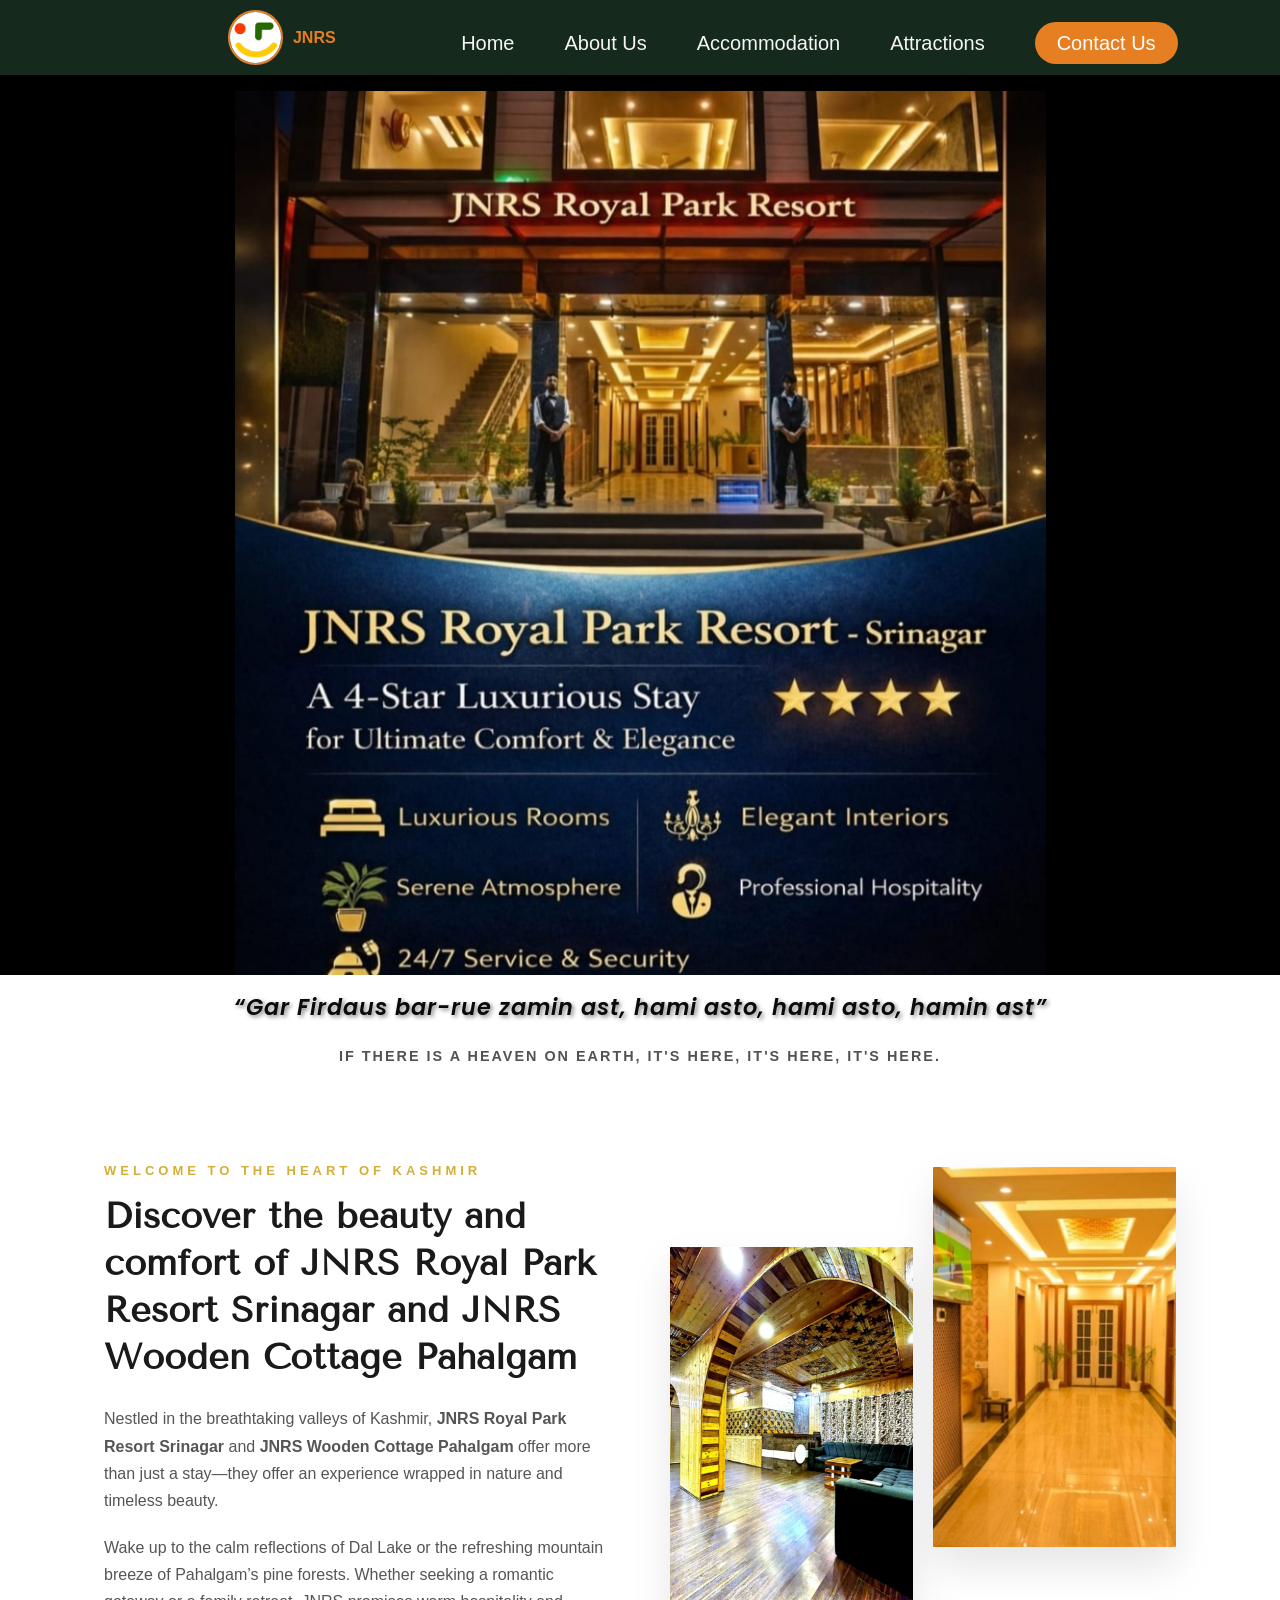
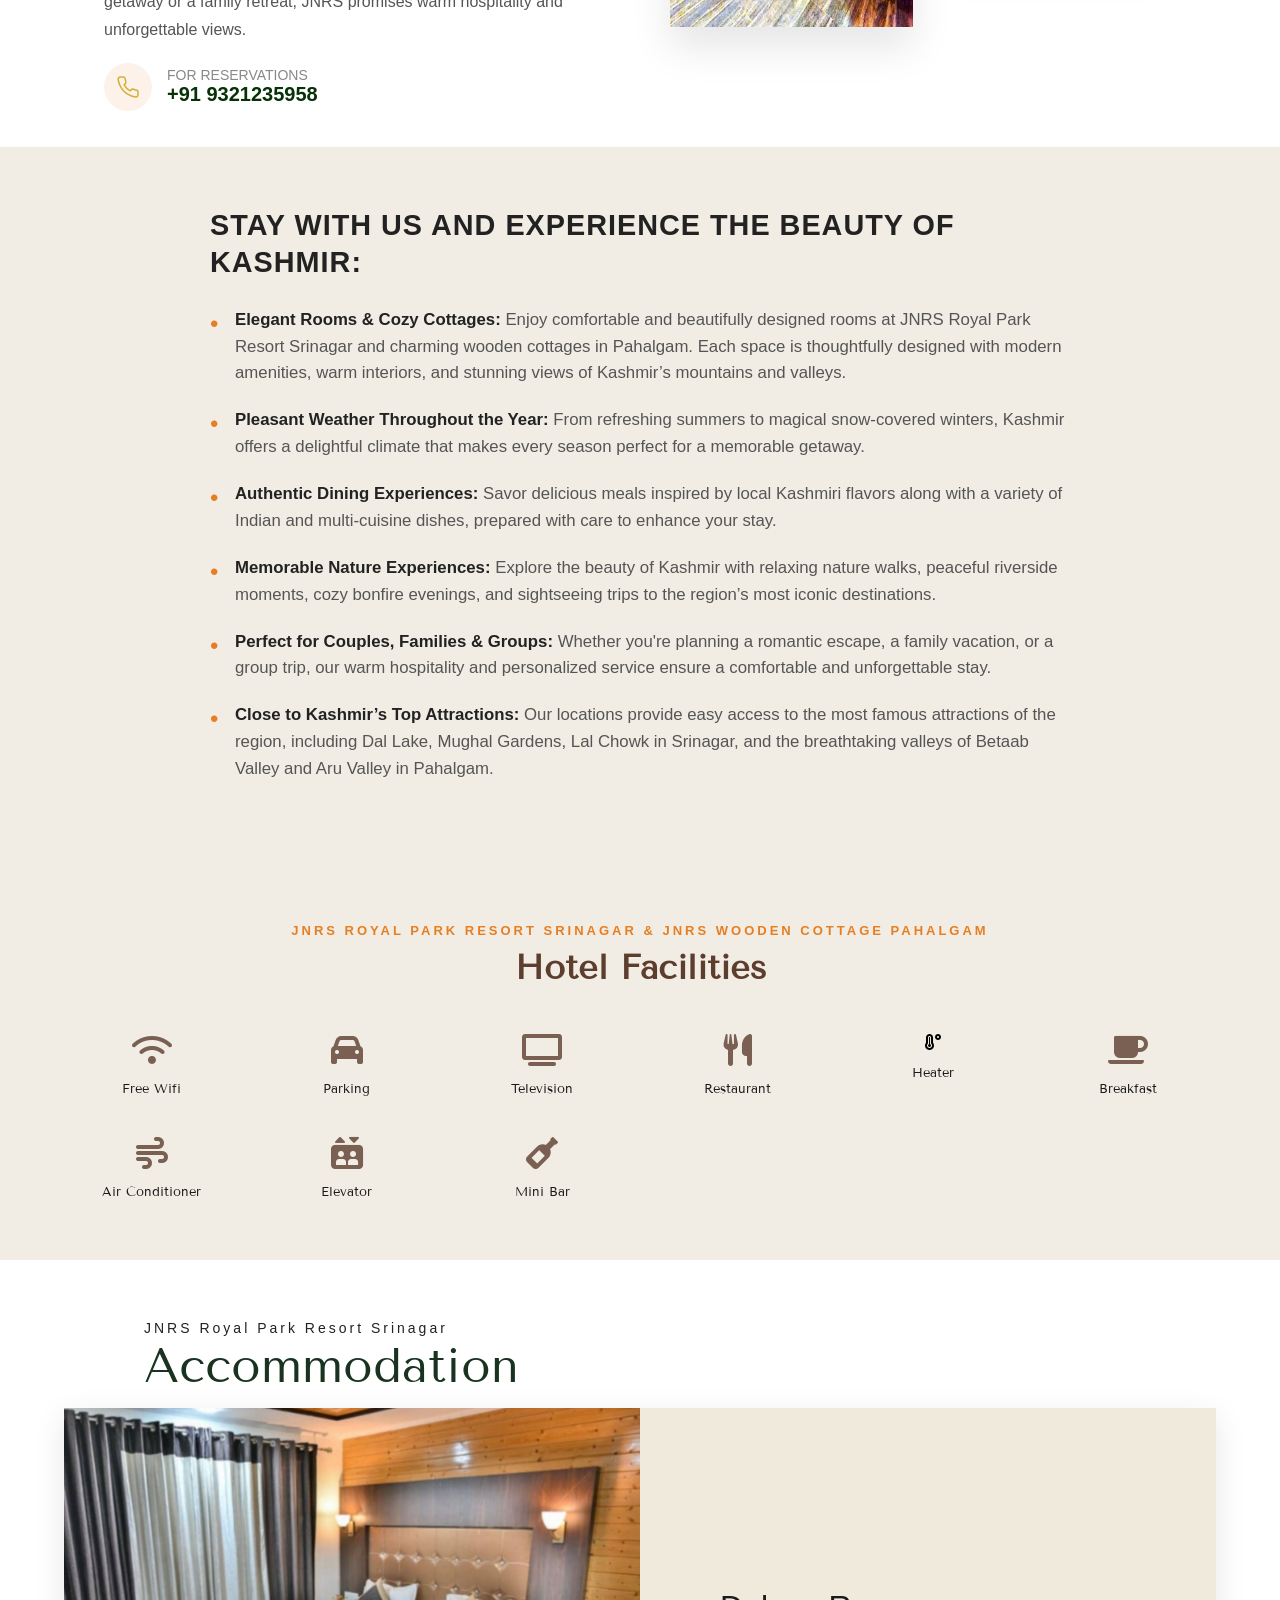
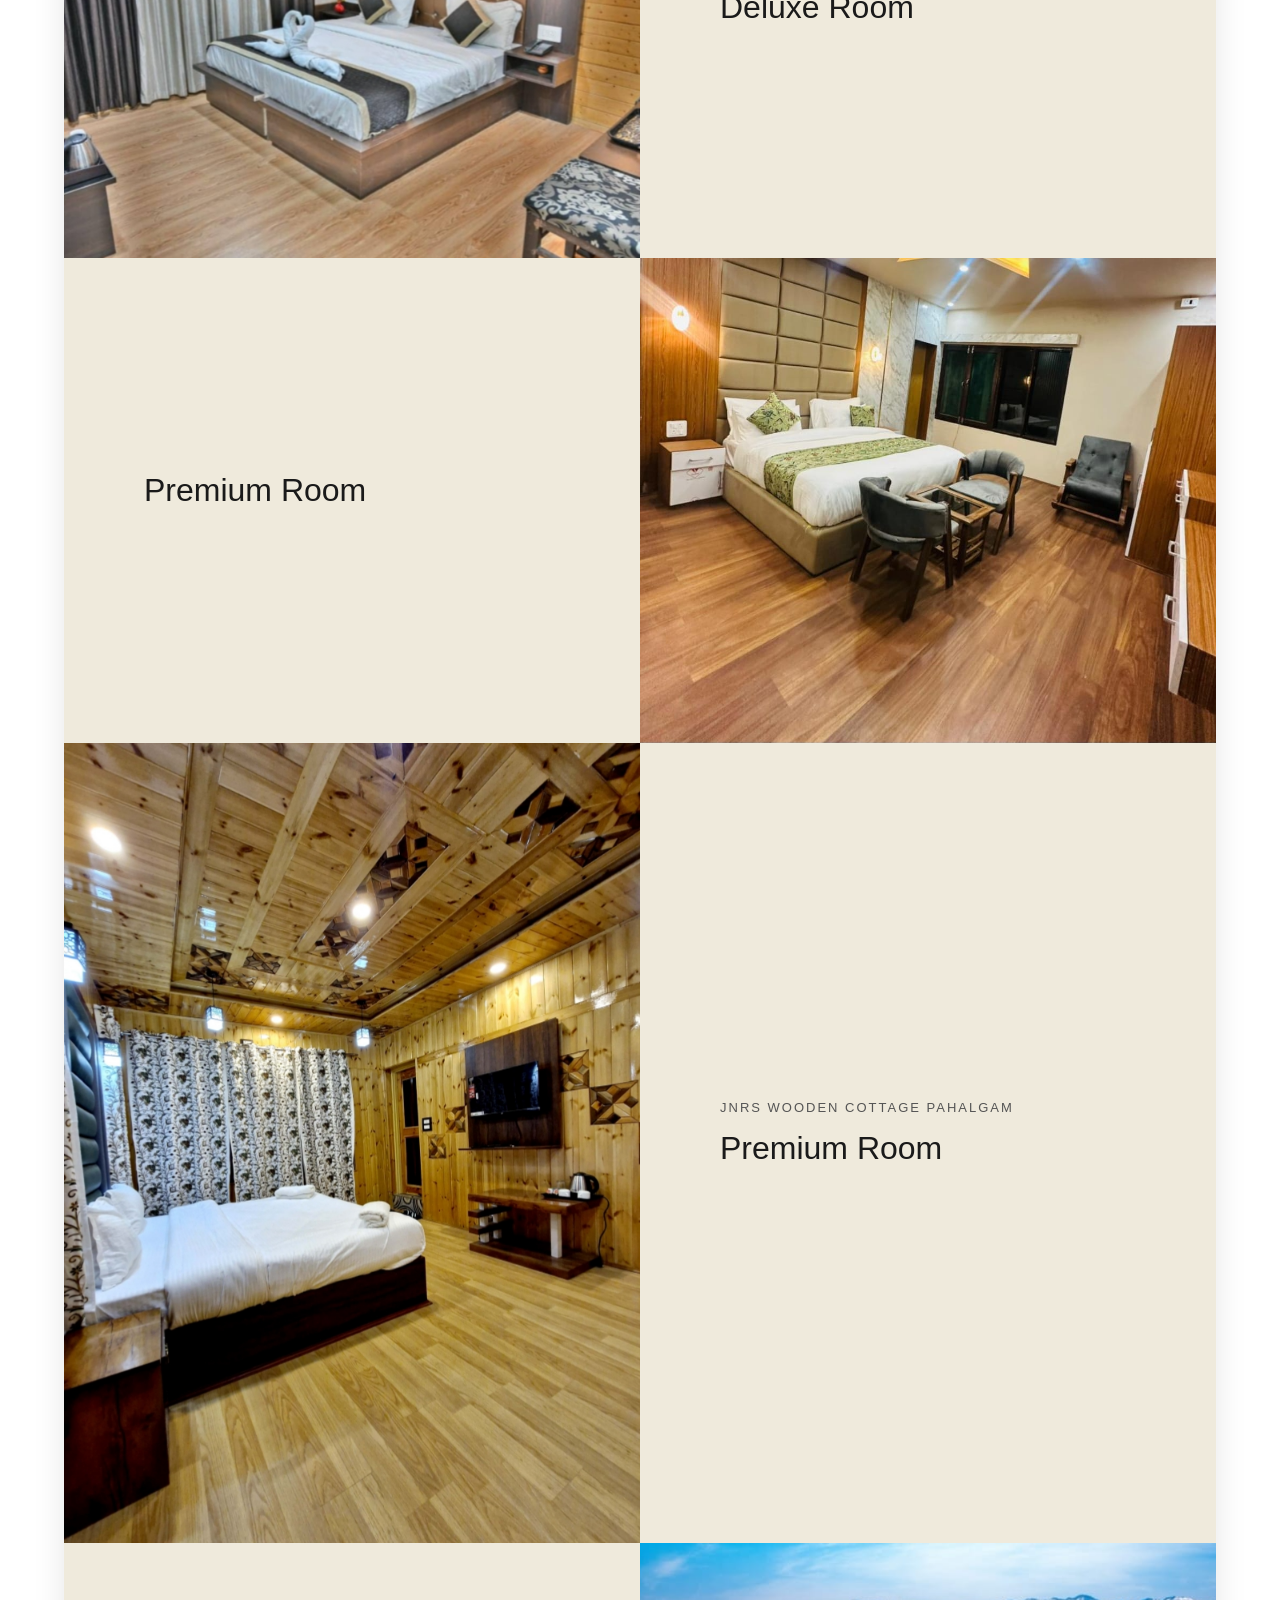
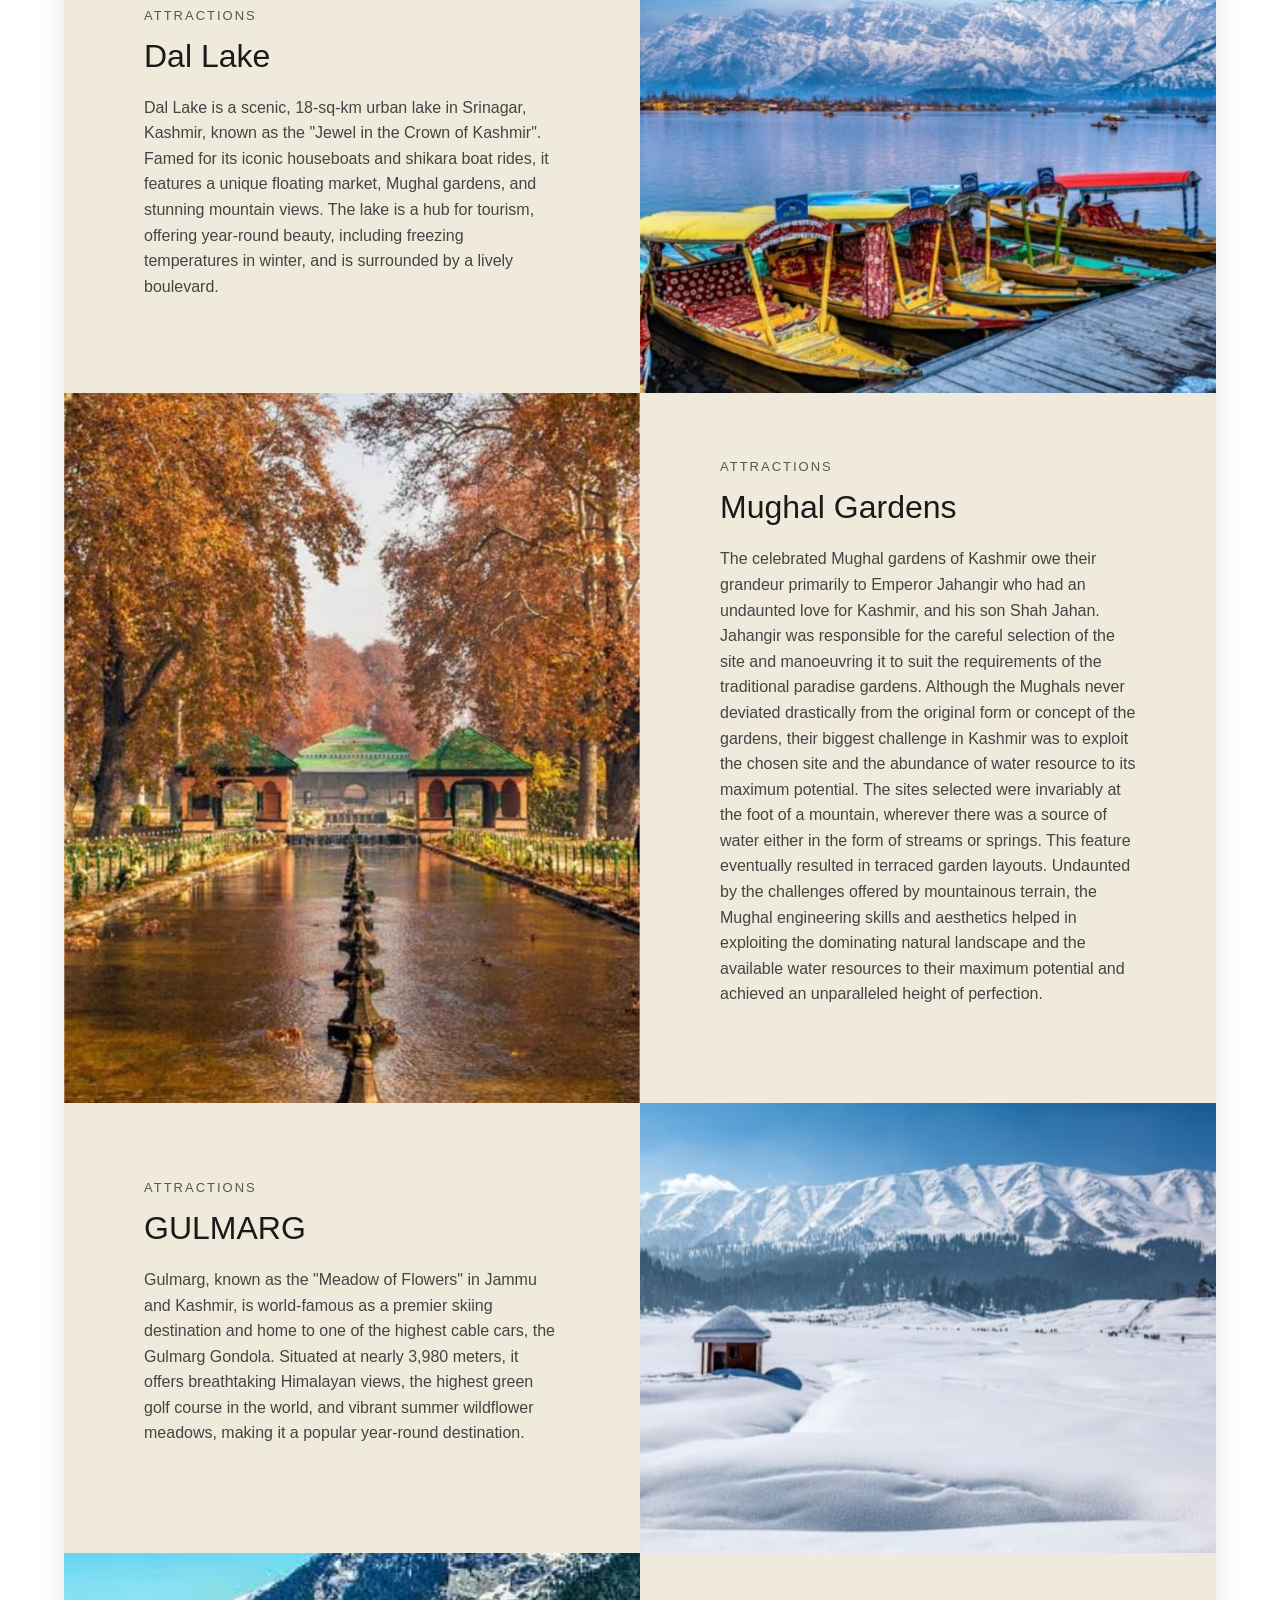
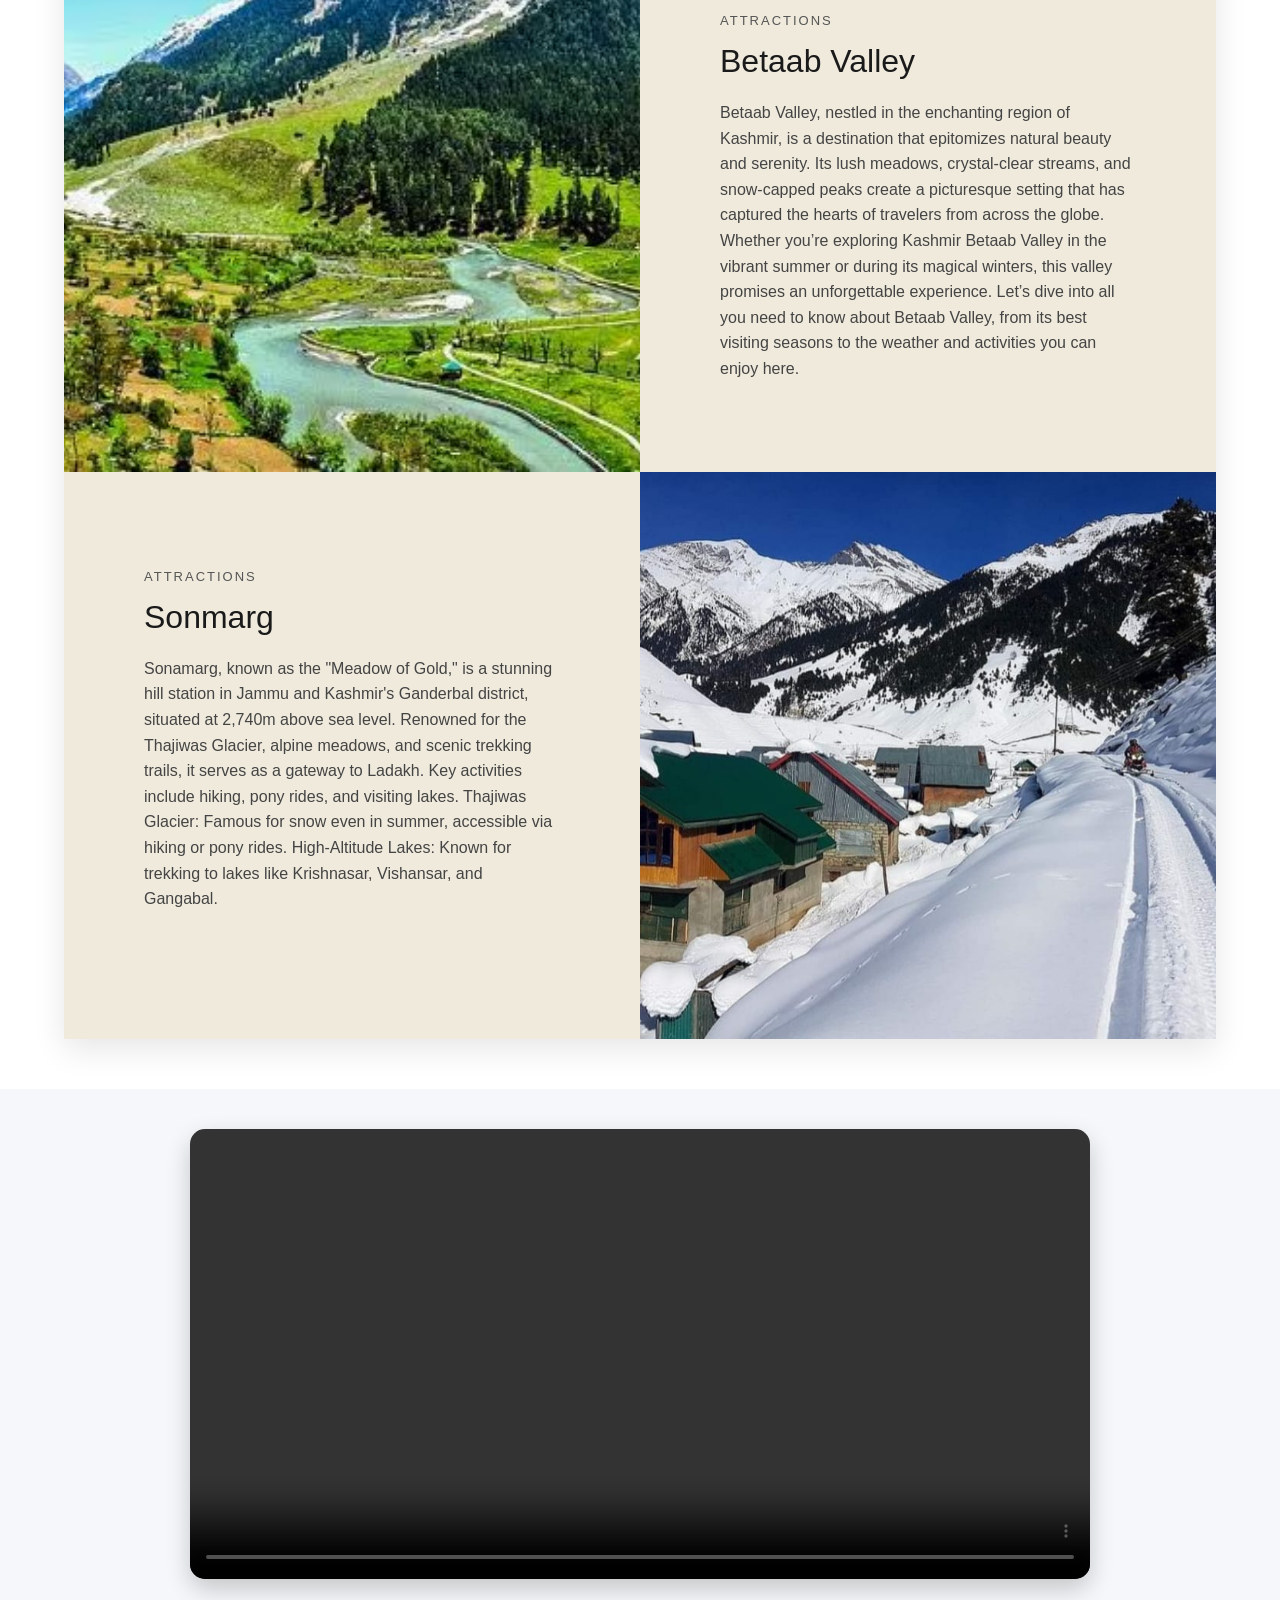
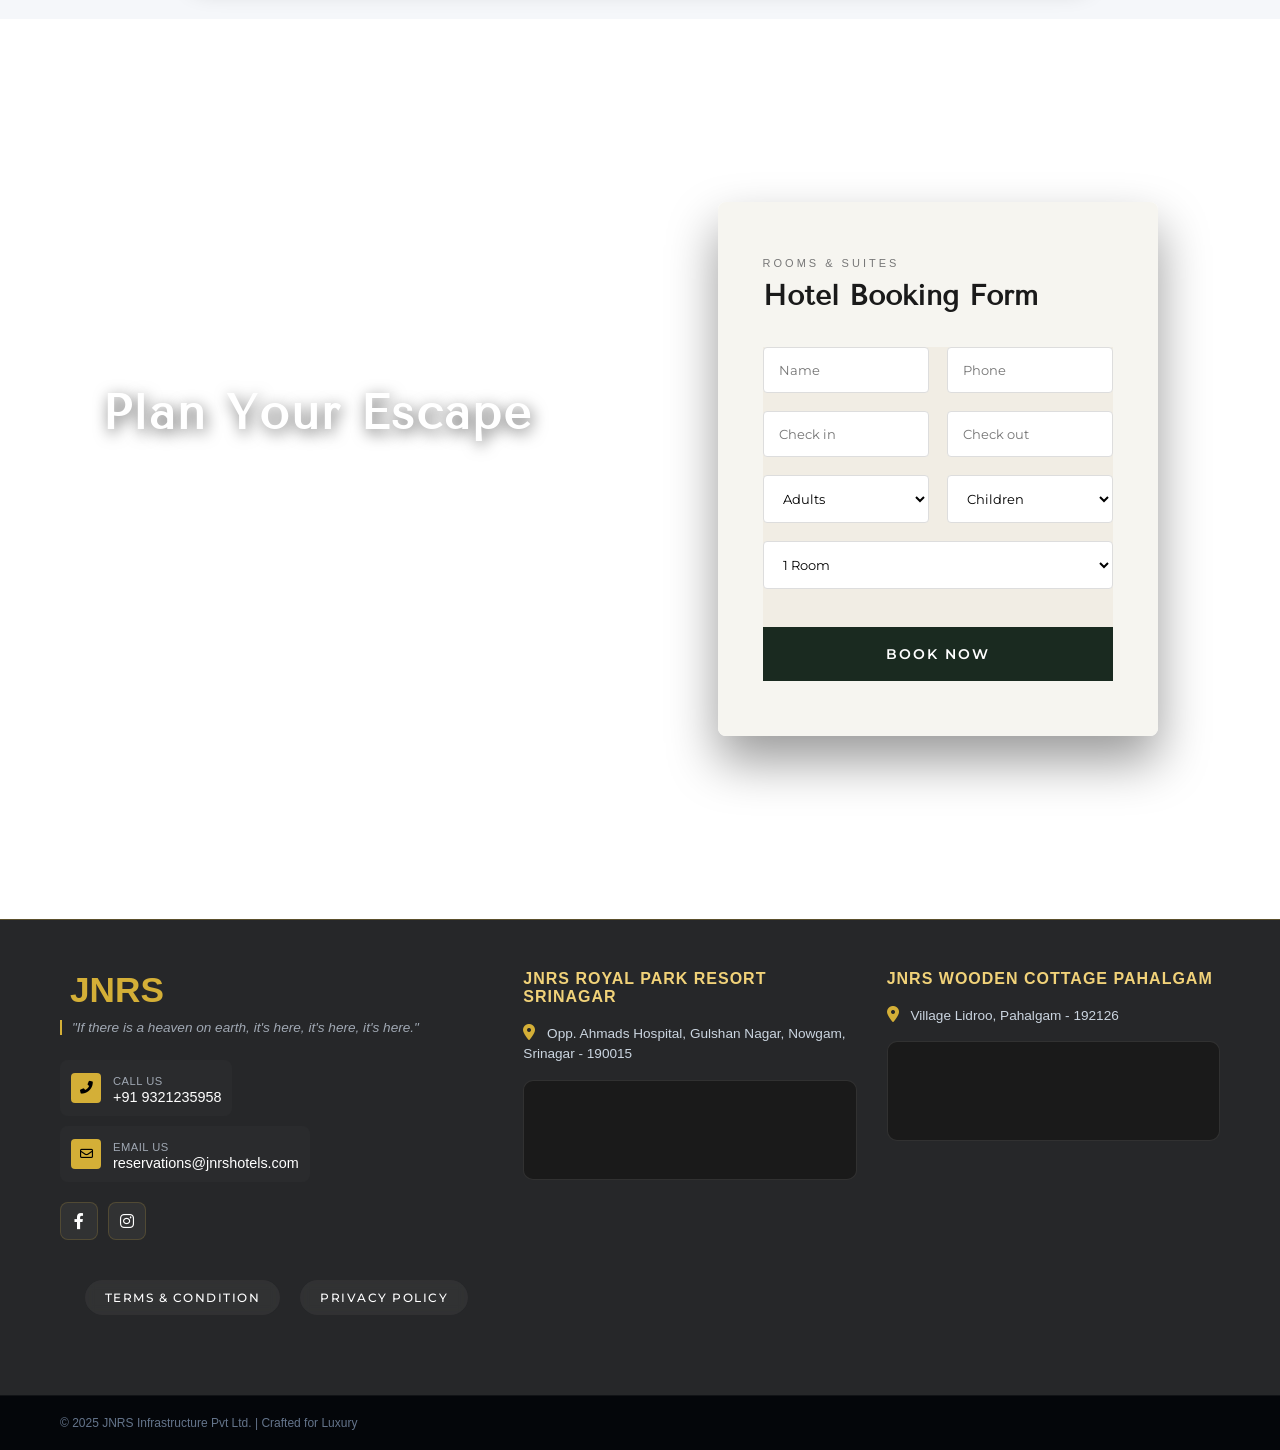
==== index.html @ b3de057d "Initial commit" ====
<!DOCTYPE html>
<html lang="en">
<head>
    <meta charset="UTF-8">
    <meta name="viewport" content="width=device-width, initial-scale=1.0">
    <title>JNRS Professional Header</title>
    <link href="https://fonts.googleapis.com/css2?family=Poppins:wght@300;400;600&display=swap" rel="stylesheet">
    <link rel="stylesheet" href="https://cdnjs.cloudflare.com/ajax/libs/font-awesome/6.0.0/css/all.min.css">
    <link href="https://fonts.googleapis.com/css2?family=Poppins:wght@300;400;600;800&display=swap" rel="stylesheet">
    <link href="https://unpkg.com/aos@2.3.1/dist/aos.css" rel="stylesheet">
    <link rel="stylesheet" href="https://cdnjs.cloudflare.com/ajax/libs/font-awesome/6.0.0/css/all.min.css">
    <link rel="stylesheet" href="https://cdnjs.cloudflare.com/ajax/libs/animate.css/4.1.1/animate.min.css"/>
    <link rel="stylesheet" href="css/style.css">
    <link href="https://fonts.googleapis.com/css2?family=Montserrat:wght@300;400;600&family=Tenor+Sans&display=swap" rel="stylesheet">
    <link rel="stylesheet" href="https://cdnjs.cloudflare.com/ajax/libs/font-awesome/6.0.0/css/all.min.css">
    <link rel="stylesheet" href="https://cdnjs.cloudflare.com/ajax/libs/font-awesome/6.0.0/css/all.min.css">
 
</head>
<body>

    <header>
        <a href="index.html" class="logo">
          <div class="logo">
                <img src="images/image.png" alt="JNRS Logo">
                           <span>JNRS</span></a>
           </div>
           </a>
        
        <div class="menu-toggle" id="mobile-menu">
            <i class="fas fa-bars"></i>
        </div>

        <nav>
            <ul class="nav-links" id="nav-list" style="font-size:35px;">
                <li><a href="index.html">Home</a></li>
                <li><a href="about.html">About Us</a></li>
                <li><a href="#accoommodation">Accommodation</a></li>
                <li><a href="#attractions">Attractions</a></li>
                <li><a href="#contact" class="btn-contact">Contact Us</a></li>
            </ul>
        </nav>
    </header>
    <!-- hero section -->
<section class="hero-section">
    <div class="slider">
        <div class="slide active"
                          style="background-image:url('images/fir12.jpeg'); width:100%; height:100%; background-size: contain;">

        </div>

        <div class="slide" 
             style="background-image:url('images/WhatsApp Image 2026-03-25 at 1.05.17 PM.jpeg'); width:100%; height:100%; background-size: contain;">
        </div>

        <div class="slide" 
             style="background-image:url('images/3.png'); width:100%; height:100%; background-size: contain;">
        </div>
         <div class="slide" 
             style="background-image:url('images/5.png'); width:100%; height:100%; background-size: contain;">
        </div>
         <div class="slide" 
             style="background-image:url('images/4.png'); width:100%; height:100%; background-size: contain;">
        </div>

        </div>
</section>
   <div class="shayari-container">
    <p class="persian-text">“Gar Firdaus bar-rue zamin ast, hami asto, hami asto, hamin ast”</p>
    <br>
    <span class="translation" style="font-weight:bold;">If there is a heaven on earth, it's here, it's here, it's here.</span>
    <br>
</div>
<!-- welcome section -->
<br>
   <!-- <section class="container-welcome">
        <div class="content-side-1">
            <h4 class="sub-heading-1">Welcome to the Heart of Kashmir</h4>
            <h1 class="main-heading-1">Discover the beauty and comfort of JNRS Royal Park Resort Srinagar and JNRS Wooden Cottage Pahalgam</h1>
            <br>
            <p class="description-1">
                 Nestled in the breathtaking valleys of Kashmir, JNRS Royal Park Resort Srinagar and JNRS Wooden Cottage Pahalgam 
                   offer more than just a stay—they offer an experience wrapped in nature, comfort, and timeless beauty.
                     Surrounded by majestic Himalayan mountains, flowing rivers, and lush green meadows, our properties place you in the heart of Kashmir’s most enchanting landscapes. Wake up to the calm reflections of Dal Lake in Srinagar or the refreshing mountain breeze of Pahalgam’s pine forests.            </p>
            
            <p class="description-1">
                  Every morning begins with misty valleys and golden sunrises, while evenings invite you to relax under star-filled skies, embracing the peaceful rhythm of nature. Whether you are seeking a romantic getaway, a family vacation, or a quiet retreat away from the city, JNRS promises warm hospitality, comfortable rooms, and unforgettable views.
                          Discover the charm, beauty, and serenity of Kashmir with a stay that feels both luxurious and truly close to nature.            </p>

            <div class="reservation-box-1">
                <svg class="phone-icon-1" viewBox="0 0 24 24" fill="none" stroke="currentColor" stroke-width="1.5">
                    <path d="M22 16.92v3a2 2 0 01-2.18 2 19.79 19.79 0 01-8.63-3.07 19.5 19.5 0 01-6-6 19.79 19.79 0 01-3.07-8.67A2 2 0 014.11 2h3a2 2 0 012 1.72 12.84 12.84 0 00.7 2.81 2 2 0 01-.45 2.11L8.09 9.91a16 16 0 006 6l1.27-1.27a2 2 0 012.11-.45 12.84 12.84 0 002.81.7A2 2 0 0122 16.92z"/>
                </svg>
                <div class="res-text-1">
                    <p>Reservation</p>
                    <span>9321235958</span>
                </div>
            </div>
        </div>

        <div class="image-side-1">
            <img src="images/6.png" alt="Resort Garden" class="img-large-1">
            <img src="images/7.png" alt="Resort Architecture" class="img-tall-1">
        </div>
    </section> -->


<section class="container-welcome">
    <div class="content-side-1">
        <h4 class="sub-heading-1">Welcome to the Heart of Kashmir</h4>
        <h1 class="main-heading-1">Discover the beauty and comfort of JNRS Royal Park Resort Srinagar and JNRS Wooden Cottage Pahalgam</h1>
        
        <p class="description-1">
            Nestled in the breathtaking valleys of Kashmir, <strong>JNRS Royal Park Resort Srinagar</strong> and <strong>JNRS Wooden Cottage Pahalgam</strong> offer more than just a stay—they offer an experience wrapped in nature and timeless beauty.
        </p>
        
        <p class="description-1">
            Wake up to the calm reflections of Dal Lake or the refreshing mountain breeze of Pahalgam’s pine forests. Whether seeking a romantic getaway or a family retreat, JNRS promises warm hospitality and unforgettable views.
        </p>

        <div class="reservation-box-1">
            <div class="icon-circle">
                <svg class="phone-icon-1" viewBox="0 0 24 24" fill="none" stroke="currentColor" stroke-width="1.5">
                    <path d="M22 16.92v3a2 2 0 01-2.18 2 19.79 19.79 0 01-8.63-3.07 19.5 19.5 0 01-6-6 19.79 19.79 0 01-3.07-8.67A2 2 0 014.11 2h3a2 2 0 012 1.72 12.84 12.84 0 00.7 2.81 2 2 0 01-.45 2.11L8.09 9.91a16 16 0 006 6l1.27-1.27a2 2 0 012.11-.45 12.84 12.84 0 002.81.7A2 2 0 0122 16.92z"/>
                </svg>
            </div>
            <div class="res-text-1">
                <p>For Reservations</p>
                <span>+91 9321235958</span>
                
            </div>
        </div>
    </div>

    <div class="image-side-1">
        <div class="img-wrapper-tall">
            <img src="images/7.png" alt="Resort Architecture" class="img-tall-1">
        </div>
        <div class="img-wrapper-short">
            <img src="images/6.png" alt="Resort Garden" class="img-large-1">
        </div>
    </div>
</section>


<br>
<br>

 <!-- why -->

<section class="experience-section">
    <div class="container">
        <div class="experience-content">
            <!-- <strong class="whystay"> Why Stay with JNRS Group of Hotels / Resorts / Cottages</strong> -->
            <h2 class="main-heading">Stay With Us and Experience the Beauty of Kashmir:</h2>
            
            <ul class="experience-list">
                <li>
                    <strong>Elegant Rooms & Cozy Cottages:</strong> 
                     Enjoy comfortable and beautifully designed rooms at JNRS Royal Park Resort Srinagar and charming wooden cottages in Pahalgam. Each space is thoughtfully designed with modern amenities, warm interiors, and stunning views of Kashmir’s mountains and valleys.
                </li>
                
                <li>
                    <strong>Pleasant Weather Throughout the Year:</strong> 
                    From refreshing summers to magical snow-covered winters, Kashmir offers a delightful climate that makes every season perfect for a memorable getaway.                </li>
                
                <li>
                    <strong>Authentic Dining Experiences:</strong> 
                            Savor delicious meals inspired by local Kashmiri flavors along with a variety of Indian and multi-cuisine dishes, prepared with care to enhance your stay.
                </li>
                
                <li>
                    <strong>Memorable Nature Experiences:</strong> 
                       Explore the beauty of Kashmir with relaxing nature walks, peaceful riverside moments, cozy bonfire evenings, and sightseeing trips to the region’s most iconic destinations.
                </li>
                
                <li>
                    <strong>Perfect for Couples, Families & Groups:</strong> 
                                Whether you're planning a romantic escape, a family vacation, or a group trip, our warm hospitality and personalized service ensure a comfortable and unforgettable stay.                </li>
                
                <li>
                    <strong> Close to Kashmir’s Top Attractions:</strong> 
                            Our locations provide easy access to the most famous attractions of the region, including Dal Lake, Mughal Gardens, Lal Chowk in Srinagar, and the breathtaking valleys of Betaab Valley and Aru Valley in Pahalgam.
                </li>
            </ul>
        </div>
    </div>
</section>





<!-- section 6  FACILITIES-->
   <section class="facilities-section"> 
        <span class="fac-badge">JNRS ROYAL PARK Resort Srinagar & JNRS WOODEN COTTAGE PAHALGAM </span>
        <h2 class="fac-title">Hotel Facilities</h2>

        <div class="facilities-grid">
            <div class="fac-item">
                <i class="fa-solid fa-wifi fac-icon"></i>
                <span>Free Wifi</span>
            </div>
            <div class="fac-item">
                <i class="fa-solid fa-car fac-icon"></i>
                <span>Parking</span>
            </div>
            <div class="fac-item">
                <i class="fa-solid fa-tv fac-icon"></i>
                <span>Television</span>
            </div>
            <div class="fac-item">
                <i class="fa-solid fa-utensils fac-icon"></i>
                <span>Restaurant</span>
            </div>
           <div class="fac-item">
                   <i class="fa-solid fa-temperature-high"></i>
                     <span>Heater</span>
              </div>
            <div class="fac-item">
                <i class="fa-solid fa-mug-saucer fac-icon"></i>
                <span>Breakfast</span>
            </div>
            <!-- <div class="fac-item">
                <i class="fa-solid fa-paw fac-icon"></i>
                <span>Pet Friendly</span>
            </div> -->
            <div class="fac-item">
                <i class="fa-solid fa-wind fac-icon"></i>
                <span>Air Conditioner</span>
            </div>
            <div class="fac-item">
                <i class="fa-solid fa-elevator fac-icon"></i>
                <span>Elevator</span>
            </div>
            <div class="fac-item">
                <i class="fa-solid fa-wine-bottle fac-icon"></i>
                <span>Mini Bar</span>
            </div>
            <!-- <div class="fac-item">
                <i class="fa-solid fa-vault fac-icon"></i>
                <span>Locker</span>
            </div> -->
        </div>
    </section>



<!-- 7 section   accommodation-->
 

     <section class="header-section" id="accoommodation">
        <p class="subtitle">JNRS Royal Park Resort Srinagar</p>
        <h1 class="main-title">Accommodation</h1>
    </section>

    <section class="attractions-container">
        
        <div class="attraction-row" >
            <div class="attraction-image">
                <img src="images/8.png" alt="Kali Ka Tibba">
            </div>
            <div class="attraction-content">
                <!-- <p class="label">ATTRACTIONS</p> -->
                <h2>Deluxe Room</h2>
                <p class="description">
                    <!-- JNRS Royal Park Resort SRINAGAR -->
                </p>
                <!-- <a href="#" class="read-more">READ MORE</a> -->
            </div>
        </div>

        <div class="attraction-row reverse">
            <div class="attraction-image">
                <img src="images/9.png" alt="Chail Palace">
            </div>
            <div class="attraction-content">
                <!-- <p class="label">JNRS Wooden Cottage Pahalgam</p> -->
                <h2>Premium Room</h2>
                <!-- <p class="description">
                    Built in 1891 by the Maharaja of Patiala, Chail Palace is a heritage hotel 
                    offering a glimpse into royal history. Visitors can explore its colonial 
                    architecture and expansive grounds. It's located approximately 4 km from Maple Resort Chail.
                </p>
                <a href="#" class="read-more">READ MORE</a> -->
            </div>
        </div>
         <div class="attraction-row">
            <div class="attraction-image">
                <img src="images/10.png" alt="Kali Ka Tibba">
            </div>
            <div class="attraction-content">
                <p class="label">JNRS Wooden Cottage Pahalgam</p>
                <h2>Premium Room</h2>
                <!-- <p class="description">
                    Perched atop a hill, Kali Ka Tibba is a serene temple dedicated to Goddess Kali. 
                    The site offers panoramic views of the surrounding mountains and is a popular 
                    spot for both spiritual reflection and photography. It's situated about 6 km from the resort.
                </p>
                <a href="#" class="read-more">READ MORE</a> -->
            </div>
        </div>

        <div class="attraction-row reverse" id="attractions">
            <div class="attraction-image">
                <img src="images/11.png" alt="Chail Palace">
            </div>
            <div class="attraction-content" >
                <p class="label"> Attractions</p>
                <h2>Dal Lake</h2>
                <p class="description">
                    Dal Lake is a scenic, 18-sq-km urban lake in Srinagar, Kashmir, known as the "Jewel in the Crown of Kashmir". Famed for its iconic houseboats and shikara boat rides, it features a unique floating market, Mughal gardens, and stunning mountain views. The lake is a hub for tourism, offering year-round beauty, including freezing temperatures in winter, and is surrounded by a lively boulevard.
                </p>
                <!-- <a href="#" class="read-more">READ MORE</a> -->
            </div>
        </div>
         <div class="attraction-row">
            <div class="attraction-image">
                <img src="images/12.png" alt="Kali Ka Tibba">
            </div>
            <div class="attraction-content">
                <p class="label">ATTRACTIONS</p>
                <h2>Mughal Gardens</h2>
                <p class="description">
                  The celebrated Mughal gardens of Kashmir owe their grandeur primarily to Emperor Jahangir who had an undaunted love for Kashmir, and his son Shah Jahan. Jahangir was responsible for the careful selection of the site and manoeuvring it to suit the requirements of the traditional paradise gardens. Although the Mughals never deviated drastically from the original form or concept of the gardens, their biggest challenge in Kashmir was to exploit the chosen site and the abundance of water resource to its maximum potential. The sites selected were invariably at the foot of a mountain, wherever there was a source of water either in the form of streams or springs. This feature eventually resulted in terraced garden layouts. Undaunted by the challenges offered by mountainous terrain, the Mughal engineering skills and aesthetics helped in exploiting the dominating natural landscape and the available water resources to their maximum potential and achieved an unparalleled height of perfection.
                </p>
                <!-- <a href="#" class="read-more">READ MORE</a> -->
            </div>
        </div>

        <div class="attraction-row reverse">
            <div class="attraction-image">
                <img src="images/13.png" alt="Chail Palace">
            </div>
            <div class="attraction-content">
                <p class="label"> Attractions</p>
                <h2>GULMARG</h2>
                <p class="description">
                    Gulmarg, known as the "Meadow of Flowers" in Jammu and Kashmir, is world-famous as a premier skiing destination and home to one of the highest cable cars, the Gulmarg Gondola. Situated at nearly 3,980 meters, it offers breathtaking Himalayan views, the highest green golf course in the world, and vibrant summer wildflower meadows, making it a popular year-round destination.     </p>
                <!-- <a href="#" class="read-more">READ MORE</a> -->
            </div>
        </div>
         <div class="attraction-row">
            <div class="attraction-image">
                <img src="images/141.avif" alt="Kali Ka Tibba">
            </div>
            <div class="attraction-content">
                <p class="label">ATTRACTIONS</p>
                <h2> Betaab Valley</h2>
                <p class="description">
                  Betaab Valley, nestled in the enchanting region of Kashmir, is a destination that epitomizes natural beauty and serenity. Its lush meadows, crystal-clear streams, and snow-capped peaks create a picturesque setting that has captured the hearts of travelers from across the globe. Whether you’re exploring Kashmir Betaab Valley in the vibrant summer or during its magical winters, this valley promises an unforgettable experience.

Let’s dive into all you need to know about Betaab Valley, from its best visiting seasons to the weather and activities you can enjoy here.      </p>
                <!-- <a href="#" class="read-more">READ MORE</a> -->
            </div>
        </div>

        <div class="attraction-row reverse">
            <div class="attraction-image">
                <img src="images/16.png" alt="Chail Palace">
            </div>
            <div class="attraction-content">
                <p class="label"> Attractions</p>
                <h2>Sonmarg</h2>
                <p class="description">
                    Sonamarg, known as the "Meadow of Gold," is a stunning hill station in Jammu and Kashmir's Ganderbal district, situated at 2,740m above sea level. Renowned for the Thajiwas Glacier, alpine meadows, and scenic trekking trails, it serves as a gateway to Ladakh. Key activities include hiking, pony rides, and visiting lakes.
Thajiwas Glacier: Famous for snow even in summer, accessible via hiking or pony rides.
High-Altitude Lakes: Known for trekking to lakes like Krishnasar, Vishansar, and Gangabal.    </p>
                <!-- <a href="#" class="read-more">READ MORE</a> -->
            </div>
        </div>

    </section>
 
 

<!-- 10 section policy-overview-->
 
 <!-- VIDEO SECTION START -->
<section class="video-section">
        <div class="video-box">
            <video controls autoplay muted loop playsinline>
                <source src="images/video1.mp4" type="video/mp4">
                Your browser does not support the video tag.
            </video>
        </div>

    </div>
</section>
<!-- VIDEO SECTION END -->
 


<!-- form -->
   <div class="booking-wrapper">
        <section class="booking-section">
            <div class="booking-left">
                <h2>Plan Your Escape</h2>
                <p class="pc">In the paradise of Kashmir—where summers glow, winters sparkle with snow, and every occasion becomes magical—your story begins here.</p>
               <br>
                <div class="reservation-box">
                    
                    <div class="res-icon"><i class="fa-solid fa-phone-volume"></i></div>
                    <div class="res-text">
                         <!-- <a href="tel:9321235958" class="action-card"></a> -->
                        <span>Reservation</span>
                       
                        <div class="res-numbers">
                           +91 93212 35958
                        </div>
                    </a>
                    </div>
                    
                </div>
            </div>

            <div class="booking-right">
                <div class="form-header">
                    <span style="text-transform: uppercase; letter-spacing: 3px; font-size: 11px; color: #777; display: block; margin-bottom: 10px;">Rooms & Suites</span>
                    <h3>Hotel Booking Form</h3>
                </div>

                <form class="booking-form">
                    <div class="input-group">
                        <input type="text" placeholder="Name" required>
                        <!-- <i class="fa-regular fa-user"></i> -->
                    </div>
                    
                    <div class="input-group">
                        <input type="tel" placeholder="Phone" required>
                        <!-- <i class="fa-solid fa-mobile-screen-button"></i> -->
                    </div>

                    <div class="input-group">
                        <input type="text" onfocus="(this.type='date')" onblur="(this.type='text')" placeholder="Check in">
                        <!-- <i class="fa-regular fa-calendar-days"></i> -->
                    </div>

                    <div class="input-group">
                        <input type="text" onfocus="(this.type='date')" onblur="(this.type='text')" placeholder="Check out">
                        <!-- <i class="fa-regular fa-calendar-days"></i> -->
                    </div>

                    <div class="input-group">
                        <select>
                            <option value="" disabled selected>Adults</option>
                            <option>1 Adult</option>
                            <option>2 Adults</option>
                            <option>3 Adults</option>
                        </select>
                        <!-- <i class="fa-solid fa-chevron-down"></i> -->
                    </div>

                    <div class="input-group">
                        <select>
                            <option value="" disabled selected>Children</option>
                            <option>None</option>
                            <option>1 Child</option>
                            <option>2 Children</option>
                        </select>
                        <!-- <i class="fa-solid fa-chevron-down"></i> -->
                    </div>

                    <div class="input-group" style="grid-column: span 2;">
                        <select>
                            <option>1 Room</option>
                            <option>2 Rooms</option>
                            <option>3 Rooms</option>
                        </select>
                        <!-- <i class="fa-solid fa-chevron-down"></i> -->
                    </div>

                    <button type="submit" class="check-btn">BOOK NOW</button>
                </form>
            </div>
        </section>
        
        
    </div>
    <!-- footer -->
    <footer class="main-footer" data-aos="fade-up">
    <div class="footer-container">
        <div class="footer-grid">
            <div class="footer-col brand-info">
                <a href="#" class="logo footer-logo"><span>JNRS</span></a>
                <p class="brand-quote">"If there is a heaven on earth, it's here, it's here, it's here."</p>
                
                <div class="contact-actions">
                    <a href="tel:9321235958" class="action-card">
                        <div class="icon-box-sm"><i class="fas fa-phone-alt"></i></div>
                        <div class="action-text">
                            <span id="contact">Call Us</span>
                            <p>+91 9321235958</p>
                        </div>
                    </a>
                    <a href="mailto:reservations@jnrshotels.com" class="action-card">
                        <div class="icon-box-sm"><i class="far fa-envelope"></i></div>
                        <div class="action-text">
                            <span>Email Us</span>
                            <p>reservations@jnrshotels.com</p>
                        </div>
                    </a>
                </div>

                <div class="social-wrapper">
                    <a href="https://www.facebook.com/dazzling.travels.92" class="social-link" target="_blank"><i class="fab fa-facebook-f"></i></a>
                    <a href="https://www.instagram.com/jnrsinfrastructurepvtltd" class="social-link" target="_blank"><i class="fab fa-instagram"></i></a>
                    <!-- <a href="#" class="social-link" target="_blank"><i class="fab fa-google"></i></a> -->
                </div>
                  <div class="footer-links">
                  <a href="terms.html" class="footer-btn">Terms & Condition</a>
                      <a href="refund-policy.html" class="footer-btn">Privacy Policy</a>
                          <!-- <a href="#" class="footer-btn">Blog</a> -->
            </div>
                </div>

            <div class="footer-col">
                <h4 class="col-title">JNRS Royal Park Resort Srinagar </h4>
                <div class="loc-content">
                    <p class="loc-detail">
                        <i class="fas fa-map-marker-alt"></i> 
                        Opp. Ahmads Hospital, Gulshan Nagar, Nowgam, Srinagar - 190015
                    </p>
                    <div class="mini-map">
                        <iframe src="https://www.google.com/maps/embed?pb=!1m18!1m12!1m3!1d3307.2345!2d74.812345!3d34.012345!2m3!1f0!2f0!3f0!3m2!1i1024!2i768!4f13.1!3m3!1m2!1s0x0%3A0x0!2zMzTCsDAwJzQ0LjQiTiA3NMKwNDgnNDQuNCJF!5e0!3m2!1sen!2sin!4v1625000000000!5m2!1sen!2sin" allowfullscreen="" loading="lazy"></iframe>
                        <a href="https://maps.app.goo.gl/pztSNGgha9EeiLEQ6" target="_blank" class="map-btn">Get Direction <i class="fas fa-arrow-right"></i></a>
                    </div>
                </div>
                <br>
                <br>
                
            </div>
            

            <div class="footer-col">
                <h4 class="col-title">JNRS Wooden Cottage Pahalgam  </h4>
                <div class="loc-content">
                    <p class="loc-detail">
                        <i class="fas fa-map-marker-alt"></i>
                         
  Village Lidroo, Pahalgam - 192126
                    </p>
                    <div class="mini-map">
                        <iframe src="https://www.google.com/maps/embed?pb=!1m18!1m12!1m3!1d3315.1234!2d75.312345!3d34.022345!2m3!1f0!2f0!3f0!3m2!1i1024!2i768!4f13.1!3m3!1m2!1s0x0%3A0x0!2zMzTCsDAxJzIwLjAiTiA3NcKwMTgnNDQuNCJF!5e0!3m2!1sen!2sin!4v1625000000000!5m2!1sen!2sin" allowfullscreen="" loading="lazy"></iframe>
                        <a href="https://maps.app.goo.gl/pWcfEBao93suQa9q9" target="_blank" class="map-btn">Get Direction <i class="fas fa-arrow-right"></i></a>
                    </div>
                </div>
            </div>
        </div>
      
    </div>

    <div class="footer-copyright">
        <div class="container bottom-flex">
            <p>© 2025 JNRS Infrastructure Pvt Ltd. | Crafted for Luxury</p>
            <!-- <div class="trust-badges">
                <i class="fab fa-cc-visa"></i>
                <i class="fab fa-cc-mastercard"></i>
                <i class="fas fa-shield-alt"></i>
            </div> -->
        </div>
    </div>
</footer>
    <script src="https://unpkg.com/aos@2.3.1/dist/aos.js"></script>
<script src="js/script.js"></script>
</body> 
</html>
---- css/style.css ----
/* Universal Reset */






  
* {
    margin: 0;
    padding: 0;
    box-sizing: border-box;
    font-family: 'Poppins', sans-serif;
}





html, body {
    overflow-x: hidden;
    scroll-behavior: smooth;
    width: 100%;
    background-color:white;
}



/* video */


.video-section {
    width: 100%;
    padding: 40px 20px; /* Padding thoda kam kiya */
    background: #f5f7fa;
    text-align: center;
    /* Height yaha se hatayein taaki content ke hisab se adjust ho */
}

.video-box {
    position: relative;
    width: 80%; /* Video ki width thodi kam ki screen par center dikhne ke liye */
    max-width: 900px; /* Laptop par bahut bada na dikhe */
    margin: 0 auto; /* Center alignment */
    border-radius: 15px;
    overflow: hidden;
    box-shadow: 0 10px 25px rgba(0,0,0,0.2);
    
    /* Yaha se aap height control kar sakte hain */
    height: 450px; /* Aap is value ko 300px ya 400px karke check kar sakte hain */
}

.video-box video {
    width: 100%;
    height: 100%; /* Box ki height ko fill karega */
    display: block;
    object-fit: cover; /* Video stretch nahi hogi, perfectly crop hokar fit hogi */
}

/* Mobile ke liye height adjust karein */
@media (max-width: 768px) {
    .video-box {
        width: 100%;
        height: 250px; /* Mobile par height kam rakhi */
    }
}











header {
    display: flex;
    justify-content: space-between;
    align-items: center;
    padding: 10px 8%; /* Vertical padding thoda kam kiya hai logo fit karne ke liye */
    background: #16291d;
    box-shadow: 0 4px 15px rgba(0,0,0,0.08);
    position: sticky;
    top: 0;
    z-index: 1000;
}

/* --- Logo Section Start --- */
.logo {
    display: flex;
    align-items: center;
    text-decoration: none;
}

.logo img {
    width: 55px;         /* Logo ka size yahan se control karein */
    height: 55px;        /* Width aur Height same rakhein perfect circle ke liye */
    border-radius: 50%;  /* Perfect Circle ke liye hamesha 50% use karein */
    object-fit: cover;   /* Image ko stretch hone se bachata hai */
    border: 2px solid #e67e22; /* Optional: Logo ke charo taraf ek orange ring */
}

.logo span { 
    color: #e67e22; 
    margin-left: 10px; /* Logo aur text ke beech gap */
    font-weight: 700;
}
/* --- Logo Section End --- */

.nav-links {
    list-style: none;
    display: flex;
    gap: 50px;
    align-items: center;
}

.nav-links li a {
    text-decoration: none;
    color: #f5f5f6;
    font-size: 20px;
    font-weight: 500;
    transition: 0.3s;
}

.nav-links li a:not(.btn-contact):hover { 
    color: #e67e22; 
}

.btn-contact {
    background: #e67e22;
    color: white !important;
    padding: 10px 22px;
    border-radius: 50px;
    text-align: center;
}

.menu-toggle {
    display: none;
    font-size: 37px;
    cursor: pointer;
    color: #ffffff; /* Green background par black ki jagah white behtar dikhega */
}

/* --- Responsive Styles --- */
@media (max-width: 992px) {
    header { 
        padding: 10px 20px; 
        width: 100%;
    }

    .menu-toggle { 
        display: block; 
        margin-right: -8rem; /* Margin-right ko clean kiya */
    }
  
    .logo img{
    /* display: flex; */
    /* align-items: center; */
    /* text-decoration: none; */
    margin-left:-10em;
   }

    .nav-links {
        position: absolute;
        top: 75px; 
        right: 5%;
        width: 200px;
        background: #020202;
        flex-direction: column;
        gap: 10px;
        padding: 25px;
        border-radius: 15px;
        box-shadow: 0 10px 30px rgba(0, 0, 0, 0.5);
        transform: translateY(-20px);
        opacity: 0;
        visibility: hidden;
        transition: all 0.3s ease-in-out;
    }

    .nav-links.active {
        transform: translateY(0);
        opacity: 1;
        visibility: visible;
    }

    .nav-links li {
        width: 100%;
        text-align: center;
    }

    .nav-links li a {
        display: block;
        padding: 10px;
        font-size: 16px;
    }

    .btn-contact {
        margin-top: 10px;
        width: 100%;
    }
}
/* body{
    background:#000;
    font-family: Arial, sans-serif;
} */

/* HERO SECTION */
.hero-section{
   position: relative;
    width: 100%;
    height: 100vh;
    overflow: hidden;
    background-color: #000; /* Background black taaki vertical images ke side mein khali na dikhe */
    margin-top:0.01rem;
}

/* SLIDER WRAPPER */
.slider{
    width: 1000px; /* Ise 100% rakhein taaki responsive rahe */
    height:1700px;
}

/* SLIDE */
.slide{
    position: absolute;
    top:1rem;
    left: 0;
    background-position: center;
    background-repeat: no-repeat;
    opacity: 0;
    transition: opacity 1s ease-in-out;
}

/* Active Slide */
.slide.active{
    opacity:1;
}

/* Horizontal Image (default) */
.cover{
    background-size:900px;
}

/* Vertical Image */
.contain{
    background-size:contain;
    background-color:#000;
}

/* Sabse pehle Desktop/Laptop ke liye default style */
 

/* MOBILE */
@media(max-width:768px){
    .overlay h1{
        font-size:24px;
    }
}
        /* sayari */
        .shayari-container {
    margin-top:5px;
    padding-top: 10px;
    /* border-top: 1px solid rgba(12, 12, 12, 0.3); Halka sa orange line separator */
    text-align: center;
}
 

.persian-text {
    font-family: 'Poppins', serif;
    font-style: italic;
    font-size: 1.4rem;
    color: #0a0a0a; /* Golden color */
    font-weight: 600;
    letter-spacing: 1px;
    margin-bottom: 5px;
    text-shadow: 2px 2px 4px rgba(0,0,0,0.5);
}

.translation {
    font-size: 0.9rem;
    color: #090909;
    opacity: 0.7;
    font-weight: 300;
    text-transform: uppercase;
    letter-spacing: 2px;
}

/* Mobile responsive ke liye */
@media (max-width: 768px) {
    .persian-text { font-size: 1.1rem; }
    .translation { font-size: 0.7rem; }
}
/* --- MEDIA QUERIES --- */

/* 1. Tablets aur Choti Screens ke liye (Max-width: 1024px) */
@media (max-width: 1024px) {
    .slider {
        width: 100%; /* Slider ko poori width do */
        height: 80vh; /* Height thodi kam kar sakte hain landscape images ke liye */
    }
}

/* 2. Mobile Phones ke liye (Max-width: 768px) */
@media (max-width: 768px) {
    .hero-section {
        height: 60vh; /* Mobile par height thodi kam rakhein taaki content niche dikhe */
    }

    .slider {
        width: 100%;
        height: 100%;
    }

    /* Vertical images ko mobile screen par fit karne ke liye */
    .slide {
        background-size: contain !important; /* Forcefully image ko fit karega */
        background-position: center top;    /* Image ko upar se align karega */
    }

    /* Agar aapne inline width/height di hai, toh use reset karein */
    .slide[style] {
        width: 100% !important;
        height: 100% !important;
    }
}

/* 3. Bahut chote phones ke liye (Max-width: 480px) */
@media (max-width: 480px) {
    .hero-section {
        height: 50vh; /* Chote mobile ke liye optimized height */
    }

    .persian-text {
        font-size: 1rem;
        letter-spacing: 0.5px;
    }

    .translation {
        font-size: 0.6rem;
    }
}




/* --- 3) WELCOME SECTION --- */

 :root {
    --gold: #e67e22;
    --dark-green: #073107;
    --light-text: #555;
}

.container-welcome {
    display: flex;
    align-items: center;
    justify-content: space-between;
    max-width: 1200px; /* Thoda kam kiya professional look ke liye */
    margin: 80px auto;
    padding: 0 5%;
    gap: 60px;
    /* background-color:white; */
}

/* --- Left Side: Text --- */
.content-side-1 {
    flex: 1;
}

.sub-heading-1 {
    text-transform: uppercase;
    letter-spacing: 4px;
    font-size: 13px;
    font-weight: 600;
    margin-bottom: 15px;
    color: var(--gold);
}

.main-heading-1 {
    font-family: 'Tenor Sans', serif;
    font-size: 36px; /* Optimized size */
    line-height: 1.3;
    color: #1a1a1a;
    margin-bottom: 25px;
}

.description-1 {
    font-size: 16px;
    line-height: 1.7;
    color: var(--light-text);
    margin-bottom: 20px;
    text-align: left; /* Justify se better left-align lagta hai modern UI mein */
}

/* Reservation Box */
.reservation-box-1 {
    display: flex;
    align-items: center;
    margin-right:12rem;
     margin-bottom:-5rem;
    gap: 15px;
}

.icon-circle {
    background: #fdf2e9;
    padding: 12px;
    border-radius: 50%;
    display: flex;
    align-items: center;
    justify-content: center;
}

.phone-icon-1 {
    width: 24px;
    height: 24px;
    stroke: var(--gold);
}

.res-text-1 p {
    font-size: 14px;
    color: #888;
    margin: 0;
    text-transform: uppercase;
}

.res-text-1 span {
    font-size: 20px;
    font-weight: 700;
    color: var(--dark-green);
}

/* --- Right Side: Images --- */


/* --- Right Side: Images Section --- */
.image-side-1 {
    flex: 1;
    display: flex;
    gap: 20px;
    align-items: flex-start; /* Isse upar wali image top se chipki rahegi */
}

.img-wrapper-tall, .img-wrapper-short {
    width: 50%;
    overflow: hidden;
    border-radius: 1px; /* Thoda zyada round professional lagta hai */
    box-shadow: 0 20px 40px rgba(0,0,0,0.1);
}

/* 1. LEFT IMAGE: Ise niche karne ke liye */
.img-wrapper-tall {
    margin-top: 80px; /* Isse left image niche ho jayegi */
}

/* 2. RIGHT IMAGE: Ise upar karne ke liye margin 0 karein */
.img-wrapper-short {
    margin-top: 0; 
}

.img-tall-1, .img-large-1 {
    width: 100%;
    height: 380px; /* Size thoda aur compact kiya professional look ke liye */
    object-fit: cover;
    display: block;
    transition: transform 0.5s ease;
}
/* --- Mobile Styling --- */
@media (max-width: 992px) {
    .container-welcome {
        flex-direction: column;
        text-align: center;
        margin: 40px auto;
    }
    
    .description-1 { text-align: center; }

   .res-text-1 span {
    font-size:15px;
    font-weight:200;
    color: var(--dark-green);
}
    
    .reservation-box-1 { justify-content: center;
        }
}
 /* --- Mobile Styling Updated --- */
@media (max-width: 992px) {
    .container-welcome {
        flex-direction: column; /* Text upar, images niche */
        text-align: center;
        margin: 40px auto;
        padding: 0 20px;
    }
    
    .description-1 { 
        text-align: center; 
    }

    .image-side-1 {
        width: 100%;
        display: flex; /* Images ko side-by-side rakhega */
        gap: 15px;
        margin-top: 40px;
        justify-content: center;
        align-items: flex-start; /* Isse alignment top se start hogi */
    }
    
    .img-wrapper-tall, .img-wrapper-short {
        width: 45%; /* Mobile par dono images side-by-side aayengi */
    }

    /* LEFT IMAGE: Mobile par bhi niche rahegi */
    .img-wrapper-tall {
        margin-top: 50px; /* Mobile ke liye thoda kam gap (adjustment) */
    }

    /* RIGHT IMAGE: Mobile par upar rahegi */
    .img-wrapper-short {
        margin-top: 0;
    }
    
    .img-tall-1, .img-large-1 {
        height: 250px; /* Mobile par height thodi kam taaki screen par fit aaye */
    }
    
    .reservation-box-1 { 
        justify-content: center; 
    }
}


/* --- Mobile Styling Updated --- */
@media (max-width: 992px) {
    .container-welcome {
        flex-direction: column; 
        text-align: left; /* Laptop jaisa left align rakhne ke liye */
        margin: 40px auto;
        padding: 0 20px;
    }
    
    .description-1 { 
        text-align: left; /* Laptop screen jaisa left alignment */
    }

    /* Reservation Box Alignment (Laptop style) */
    .reservation-box-1 { 
        justify-content: flex-start; /* Isse content center ke bajaye left se start hoga */
        margin-right: 0; /* Laptop ke heavy margin ko reset kiya */
        margin-bottom:-70px; /* Overlap issue fix karne ke liye */
        gap: 15px;
    }

    /* Text Boldness & Styling */
    .res-text-1 p {
         font-size:15px; /* Laptop jaisa bada size */
        font-weight: 800; /* Number ko extra bold kiya */
        color: var(--dark-green);
        display: block; /* Number ko nayi line par lane ke liye */
    }

    .res-text-1 span {
        font-size: 20px; /* Laptop jaisa bada size */
        font-weight: 800; /* Number ko extra bold kiya */
        color: var(--dark-green);
        display: block; /* Number ko nayi line par lane ke liye */
    }

    /* Images Side-by-Side as requested */
    .image-side-1 {
        width: 100%;
        display: flex; 
        gap: 15px;
        margin-top: 40px;
        justify-content: center;
        align-items: flex-start; 
    }
    
    .img-wrapper-tall, .img-wrapper-short {
        width: 48%; 
    }

    .img-wrapper-tall {
        margin-top: 40px; /* Staircase effect maintain rakha */
    }

    .img-wrapper-short {
        margin-top: 0;
    }
    
    .img-tall-1, .img-large-1 {
        height: 280px; 
    }
}














/* why stay */
/* --- Desktop & General Styles --- */
.experience-section {
    padding: 60px 0;
    background-color:#F1EDE4;
    font-family: 'Poppins', sans-serif;
    color: #444;
}

.experience-content {
    max-width: 900px;
    margin: 0 auto;
    padding: 0 20px;
}

.main-heading {
    font-size: 1.8rem;
    font-weight: 600;
    letter-spacing: 1px;
    color: #222;
    margin-bottom: 25px;
    text-transform: uppercase;
    line-height: 1.3;
}

.experience-list {
    list-style: none;
    padding: 0;
}

.experience-list li {
    position: relative;
    padding-left: 25px;
    margin-bottom: 20px; /* Desktop gap */
    line-height: 1.6;
    font-size: 1.05rem;
    color: #555;
    text-align: left; /* Text-justify se mobile par gaps aate hain, left align clean hai */
}

.experience-list li::before {
    content: "•";
    position: absolute;
    left: 0;
    color: #e67e22; /* Aapke theme ka orange color */
    font-size: 1.5rem;
    top: -2px;
}

.experience-list li strong {
    color: #222;
    font-weight: 600;
    display: inline; /* Heading aur text ek hi line se shuru honge */
}

/* --- Mobile Responsive (Phone ke liye adjustments) --- */
@media (max-width: 768px) {
    .experience-section {
        padding: 40px 0; /* Section padding thodi kam ki */
    }

    .main-heading {
        /* Heading ko ek line mein laane ke liye size chota kiya */
        font-size: 12px; 
        letter-spacing: 0.5px;
        margin-bottom: 20px;
        text-align: center; /* Mobile par center heading professional lagti hai */
        white-space: nowrap; /* Force karega ek line mein rehne ko */
        overflow: hidden;
        text-overflow: ellipsis; /* Agar screen bahut choti ho toh text katega nahi */
    }

    .experience-list li {
        font-size: 14px;
        margin-bottom: 12px; /* Subheadings ke beech gap kam kar diya */
        padding-left: 20px;
        line-height: 1.5;
    }

    .experience-list li::before {
        font-size: 1.2rem;
        top: -3px;
    }
}



        /* Facilities Section Styling */

/* --- Section 2: Hotel Facilities (Combined & Professional) --- */
.facilities-section {
    padding: 60px 5%; 
    text-align: center;
    background-color:#F1EDE4;
    margin-top: 0;
}

/* Subheading/Badge Styling */
.fac-badge {
    text-transform: uppercase;
    letter-spacing: 3px; 
    font-size: 13px;
    color: #e67e22; /* Theme Gold/Orange */
    font-weight: 600;
    margin-bottom: 10px;
    display: block;
}

/* Main Heading Styling */
.fac-title {
    font-family: 'Tenor Sans', sans-serif;
    font-size: 34px; /* Professional size for desktop */
    color: #5c3d2e;
    margin-bottom: 45px;
    line-height: 1.2;
}

/* Facilities Grid Layout */
.facilities-grid {
    display: grid;
    grid-template-columns: repeat(6, 1fr);
    gap: 40px 20px;
    max-width: 1200px;
    margin: 0 auto;
}

.fac-item {
    display: flex;
    flex-direction: column;
    align-items: center;
    gap: 15px;
}

.fac-icon {
    font-size: 32px;
    color: #5c3d2e;
    opacity: 0.8;
    transition: 0.3s;
}

.fac-item span {
    font-size: 13px;
    color: #1a1a1a;
    font-weight: 400;
    font-family: 'Tenor Sans', sans-serif;
}

/* Hover Effect */
.fac-item:hover .fac-icon {
    transform: scale(1.1);
    opacity: 1;
}

/* --- Responsive View (Phone & Tablets) --- */
@media (max-width: 992px) {
    .facilities-section {
        padding: 40px 15px;
    }

    .fac-title {
        /* Phone par ek line mein fit karne ke liye logic */
        font-size: 18px; 
        white-space: nowrap; 
        letter-spacing: 0.5px;
        margin-bottom: 30px;
        font-weight: 600;
    }

    .fac-badge {
        font-size: 11px;
        letter-spacing: 2px;
    }

    /* Mobile par 3 columns ka grid */
    .facilities-grid { 
        grid-template-columns: repeat(3, 1fr); 
        gap: 25px 10px; 
    }

    .fac-icon {
        font-size: 26px; /* Mobile par icon thoda chota */
    }

    .fac-item span {
        font-size: 11px; /* Text bhi readable rahega mobile par */
    }
}
/*  */


/* Accommodation Section */

        /* Basic reset for CLEAN OVERLAP */
        

        /* General Reset */
* {
    margin: 0;
    padding: 0;
    box-sizing: border-box;
    font-family: 'Segoe UI', Tahoma, Geneva, Verdana, sans-serif;
}

 

/* Header Section */
.header-section {
    padding: 60px 10%;
    /* background-color: #fdfdfd; Light cream top bar */
    /* border-top: 15px solid #efeadc; */
    margin-bottom:-6rem;
    margin-left:1rem;
}

.subtitle {
    letter-spacing: 3px;
    font-size: 14px;
    font-weight: 500;
    margin-bottom:1px;
    color: #222;
}

.main-title {
    font-size: 48px;
    font-weight: 300;
    color: #1a3321; /* Dark green tone */
    font-family: 'Tenor Sans', sans-serif;
}

/* Attractions Grid */
.attractions-container {
    width: 90%;          /* Total width ka 90% lega */
    max-width: 1200px;   /* Zyada badi screen par 1200px se bahar nahi jayega */
    margin: 50px auto;   /* 'auto' left/right se center kar dega, 50px top/bottom gap */
    box-shadow: 0 10px 30px rgba(0,0,0,0.1); /* Optional: Thoda premium look ke liye */
    overflow: hidden;    /* Taaki corners clean rahein */
}

.attraction-row {
    display: flex;
    flex-wrap: wrap;
    min-height: 450px;
}

.attraction-image, .attraction-content {
    flex: 1;
    min-width: 50%;
}

.attraction-image img {
    width: 100%;
    height: 100%;
    object-fit: cover;
    display: block;
}

.attraction-content {
    background-color: #efeadc; /* Beige background from image */
    padding: 60px 80px;
    display: flex;
    flex-direction: column;
    justify-content: center;
}

/* Alternating Layout Logic */
.attraction-row.reverse {
    flex-direction: row-reverse;
}

/* Text Elements */
.label {
    letter-spacing: 2px;
    font-size: 13px;
    color: #555;
    margin-bottom: 15px;
    text-transform: uppercase;
}

.attraction-content h2 {
    font-size: 32px;
    font-weight: 400;
    margin-bottom: 20px;
    color: #1a1a1a;
}

.description {
    line-height: 1.6;
    font-size: 16px;
    color: #444;
    margin-bottom: 30px;
}

/* Button Styling */
.read-more {
    display: inline-block;
    background-color: #1e2d1f; /* Dark forest green */
    color: white;
    padding: 12px 25px;
    text-decoration: none;
    font-size: 14px;
    letter-spacing: 1px;
    width: fit-content;
    transition: 0.3s;
}

.read-more:hover {
    background-color: #2e4530;
}

/* Responsive for Mobile */
@media (max-width: 768px) {
    .attraction-row, .attraction-row.reverse {
        flex-direction: column;
    }
    .attraction-content {
        padding: 40px 20px;
    }
   .header-section {
    /* padding: 60px 10%; */
    /* background-color: #fdfaf3; Light cream top bar */
    /* border-top: 15px solid #efeadc; */
    margin-top:-2rem;
    margin-left:1rem;
    height:170px;
}

.subtitle {
    /* letter-spacing: 3px; */
    font-size: 12px;
    font-weight: 500;
    margin-left:-2rem;
    color: #222;
}

.main-title {
    font-size: 18px;
    font-weight: 600;
     margin-left:-2rem;
    color: #1a3321; /* Dark green tone */
}
}
     

        
/* refund */
.policy-overview {
    padding: 80px 0;
    background: #fdfdfd;
}

.overview-wrapper {
    max-width: 800px;
    margin: 40px auto 0;
}

.policy-item {
    background: #fff;
    border: 1px solid #eee;
    margin-bottom: 15px;
    border-radius: 12px;
    overflow: hidden;
    transition: 0.3s;
}

.policy-header {
    padding: 20px 25px;
    display: flex;
    justify-content: space-between;
    align-items: center;
    cursor: pointer;
    background: #fff;
    transition: 0.3s;
}

.policy-header h4 {
    margin: 0;
    font-size: 1.1rem;
    color: #333;
    display: flex;
    align-items: center;
    gap: 15px;
}

.policy-header h4 i {
    color: var(--gold);
}

.policy-body {
    max-height: 0;
    overflow: hidden;
    padding: 0 25px;
    transition: all 0.4s cubic-bezier(0, 1, 0, 1);
    background: #fafafa;
}

.policy-body p {
    padding-bottom: 20px;
    color: #666;
    font-size: 0.95rem;
    line-height: 1.6;
}

/* Active State */
.policy-item.active {
    border-color: var(--gold);
    box-shadow: 0 10px 20px rgba(0,0,0,0.05);
}

.policy-item.active .policy-body {
    max-height: 200px;
}

.policy-item.active .policy-header i.fa-chevron-down {
    transform: rotate(180deg);
    color: var(--gold);
}

/* More Button Styling */
.more-btn-wrapper {
    text-align: center;
    margin-top: 35px;
}

.btn-more {
    padding: 12px 30px;
    background: var(--gold);
    color: #000;
    text-decoration: none;
    font-weight: 600;
    border-radius: 50px;
    transition: 0.3s;
    display: inline-flex;
    align-items: center;
    gap: 10px;
}

.btn-more:hover {
    transform: translateY(-3px);
    box-shadow: 0 5px 15px rgba(212, 175, 55, 0.4);
}

/* footer */
:root {
    --gold: #D4AF37;
    --dark-footer: #05070a;
    --glass: rgba(255, 255, 255, 0.05);
}



:root {
    --gold: #D4AF37;
    --gold-light: #f1d279;
    --dark-footer: #262729; /* Slightly darker for better contrast */
    --text-muted: #a0a8b3;
    --glass-white: rgba(255, 255, 255, 0.03);
}

.main-footer {
    background: var(--dark-footer);
    color: #ffffff;
    padding-top: 50px;
    border-top: 1px solid rgba(212, 175, 55, 0.3);
    font-family: 'Poppins', sans-serif;
}

.footer-container {
    max-width: 1200px;
    margin: 0 auto;
    padding: 0 20px;
}

.footer-grid {
    display: grid;
    grid-template-columns: 1.3fr 1fr 1fr;
    gap: 30px;
    padding-bottom: 40px;
}

/* Brand Section */
.footer-logo { 
    font-size: 2.2rem !important; 
    margin-bottom: 10px; 
    display: block;
    text-decoration: none; 
    color: #fff;
    font-weight: 700;
}
.footer-logo span { color: var(--gold); }

.brand-quote { 
    font-style: italic; 
    color: var(--text-muted); 
    font-size: 0.85rem; 
    margin-bottom: 25px;
    border-left: 2px solid var(--gold);
    padding-left: 10px;
}

/* Compact Contact Action Cards */
.contact-actions {
    display: flex;
    flex-direction: column;
    gap: 12px;
    margin-bottom: 20px;
}

.action-card {
    display: flex;
    align-items: center;
    gap: 12px;
    background: var(--glass-white);
    padding: 8px 12px;
    border-radius: 8px;
    text-decoration: none;
    border: 1px solid rgba(255, 255, 255, 0.05);
    transition: 0.3s ease;
    width: fit-content;
}

.action-card:hover {
    background: rgba(212, 175, 55, 0.08);
    border-color: var(--gold);
    transform: translateX(5px);
}

.icon-box-sm {
    width: 32px;
    height: 32px;
    background: var(--gold);
    color: #000;
    border-radius: 6px;
    display: flex;
    align-items: center;
    justify-content: center;
    font-size: 0.9rem;
}

.action-text span { font-size: 0.7rem; color: var(--text-muted); text-transform: uppercase; letter-spacing: 0.5px; }
.action-text p { margin: 0; font-size: 0.9rem; color: #fff; font-weight: 500; }

/* Property Columns */
.col-title {
    color: var(--gold-light);
    margin-bottom: 18px;
    font-size: 1rem;
    font-weight: 600;
    text-transform: uppercase;
    letter-spacing: 1px;
}

.loc-detail { 
    font-size: 0.85rem; 
    color: #cbd5e0; 
    line-height: 1.5; 
    margin-bottom: 15px; 
}
.loc-detail i { color: var(--gold); margin-right: 8px; font-size: 1rem; }

/* Map Design */
.mini-map {
    position: relative;
    height: 90px;
    border-radius: 8px;
    overflow: hidden;
    border: 1px solid rgba(255, 255, 255, 0.1);
}
.mini-map iframe { width: 100%; height: 100%; border: none; filter: grayscale(1) invert(0.92) contrast(0.8); }

.map-btn {
    position: absolute;
    inset: 0;
    background: rgba(0,0,0,0.7);
    color: var(--gold);
    display: flex;
    align-items: center;
    justify-content: center;
    gap: 8px;
    text-decoration: none;
    font-size: 0.75rem;
    font-weight: 600;
    opacity: 0;
    transition: 0.3s;
}
.mini-map:hover .map-btn { opacity: 1; }

/* Social Icons */
.social-wrapper { display: flex; gap: 10px; }
.social-link {
    width: 36px; height: 36px; border-radius: 8px;
    background: var(--glass-white);
    display: flex; align-items: center; justify-content: center;
    color: #fff; text-decoration: none; transition: 0.3s;
    border: 1px solid rgba(255,255,255,0.1);
}
.social-link:hover { background: var(--gold); color: #000; transform: translateY(-3px); border-color: var(--gold); }

/* Copyright Bar */
.footer-copyright { 
    background: #04060a; 
    padding: 20px 0; 
    border-top: 1px solid rgba(255,255,255,0.05); 
}
.bottom-flex { display: flex; justify-content: space-between; align-items: center; max-width: 1200px; margin: 0 auto; padding: 0 20px;}
.bottom-flex p { font-size: 0.75rem; color: #64748b; margin: 0; }
.trust-badges { color: #334155; font-size: 1.2rem; display: flex; gap: 15px; }
.trust-badges i:hover { color: var(--gold); }

/* Responsive */
@media (max-width: 992px) {
    .footer-grid { grid-template-columns: 1fr; gap: 40px; text-align: center; }
    .action-card { margin: 0 auto; }
    .brand-quote { border-left: none; border-bottom: 2px solid var(--gold); padding: 0 0 10px 0; display: inline-block; }
    .social-wrapper { justify-content: center; }
    .bottom-flex { flex-direction: column; gap: 15px; text-align: center; }
}
/* --- Social Rotation Animation --- */
.social-link {
    width: 38px;
    height: 38px;
    background: var(--glass);
    border: 1px solid rgba(212, 175, 55, 0.2);
    border-radius: 8px;
    display: flex;
    align-items: center;
    justify-content: center;
    color: #fff;
    text-decoration: none;
    transition: all 0.5s cubic-bezier(0.175, 0.885, 0.32, 1.275);
    perspective: 1000px; /* For 3D feel */
}

.social-link i {
    transition: 0.5s;
}

.social-link:hover {
    background: var(--gold);
    color: #000;
    transform: translateY(-5px) rotateY(360deg); /* 3D Rotation */
    border-color: var(--gold);
    box-shadow: 0 5px 15px rgba(212, 175, 55, 0.4);
}

/* --- Map Fix & Visibility --- */
.mini-map {
    position: relative;
    height: 100px;
    background: #1a1a1a; /* Placeholder color if map loads slow */
    border-radius: 10px;
    overflow: hidden;
    margin-top: 10px;
    border: 1px solid rgba(255,255,255,0.1);
}

.mini-map iframe {
    width: 100%;
    height: 100%;
    border: none;
    filter: grayscale(100%) invert(90%) opacity(0.7); /* Professional dark look */
    transition: 0.3s;
}

.mini-map:hover iframe {
    filter: grayscale(0%) invert(0%) opacity(1); /* Color comes back on hover */
}

.map-btn {
    position: absolute;
    inset: 0;
    background: rgba(0,0,0,0.5);
    color: #fff;
    display: flex;
    align-items: center;
    justify-content: center;
    font-size: 0.7rem;
    font-weight: bold;
    opacity: 0;
    transition: 0.3s;
    text-decoration: none;
}

.mini-map:hover .map-btn {
    opacity: 1;
}

/* --- Quick Contact Sleek Style --- */
.contact-actions {
    display: flex;
    flex-direction: column;
    gap: 10px;
    margin: 20px 0;
}

.action-card {
    display: flex;
    align-items: center;
    gap: 12px;
    padding: 10px;
    background: rgba(255,255,255,0.02);
    border-radius: 8px;
    text-decoration: none;
    transition: 0.3s;
    border: 1px solid transparent;
}

.action-card:hover {
    background: rgba(212, 175, 55, 0.05);
    border-color: var(--gold);
    transform: translateX(5px);
}

.icon-box-sm {
    width: 30px;
    height: 30px;
    background: var(--gold);
    color: #000;
    border-radius: 4px;
    display: flex;
    align-items: center;
    justify-content: center;
    font-size: 0.8rem;
}


/* form */

        * { margin: 0; padding: 0; box-sizing: border-box; }

       

        .booking-wrapper {
            position: relative;
            width: 100%;
            min-height: 100vh;
            overflow: hidden;
        }

        .booking-section {
            display: flex;
            align-items: center;
            justify-content: space-between;
            min-height: 100vh;
            font-family: 'Montserrat', sans-serif;
            width: 100%;
            padding: 0 8%;
            
            /* Background Image Logic */
            background: linear-gradient(rgba(0,0,0,0.45), rgba(0,0,0,0.45)), 
                        url('../images/form-image.png'); 
            background-size: cover;
            background-position: center;
            
            /* Yeh background ko static rakhta hai */
            background-attachment: fixed; 
            
            /* Animation for entry */
            animation: fadeIn 1.2s ease-in-out;
        }
        .pc{
            font-size:13px;
        }
 
        @keyframes fadeIn {
            from { opacity: 0; }
            to { opacity: 1; }
        }

        /* Left Side Text - Sliding Animation */
        .booking-left {
            flex: 1;
            color: #fff;
            padding-right: 50px;
            z-index: 2;
            /* Scroll ke saath move hone ke liye transition aur animation */
            animation: slideInLeft 1s cubic-bezier(0.25, 0.46, 0.45, 0.94);
        }

        @keyframes slideInLeft {
            from { transform: translateX(-50px); opacity: 0; }
            to { transform: translateX(0); opacity: 1; }
        }

        .booking-left h2 {
            font-family: 'Tenor Sans', sans-serif;
            font-size: 48px;
            margin-bottom: 25px;
            letter-spacing: 2px;
            text-shadow: 2px 4px 15px rgba(0,0,0,0.6);
        }

        .reservation-box {
            display: flex;
            align-items: center;
            gap: 20px;
            /* background: rgba(255, 255, 255, 0.12); */
            /* padding: 22px; */
            /* border-radius: 12px; */
            /* backdrop-filter: blur(8px); */
            /* -webkit-backdrop-filter: blur(8px); */
            /* width: fit-content; */
            /* border: 1px solid rgba(255, 255, 255, 0.1); */
            /* transition: transform 0.3s ease; */
        }
        .res-button-link {
    display: flex;
    align-items: center;
    padding: 15px 25px;
    text-decoration: none; /* Underline hatane ke liye */
    color: inherit;
    gap: 15px;
}
.res-icon {
    font-size: 24px;
    color: #1A2A20; /* Dark green icon */
}

.res-text span {
    display: block;
    font-size: 12px;
    text-transform: uppercase;
    letter-spacing: 1px;
    color: #ffffff;
}
.res-numbers,
.res-icon,
.res-text span {
    color: #FFFFFF; /* Hover par text white ho jayega */
}

.res-numbers {
    font-size: 18px;
    font-weight: 600;
    color: #ffffff;
    white-space: nowrap;
}
        

        .res-icon { font-size: 35px; color: #fff; }
        .res-numbers { font-size: 18px; font-weight: 600; line-height: 1.5; }

        /* Right Side Form - Sliding Animation */
        .booking-right {
            width: 440px;
            background-color: rgba(246, 245, 240, 0.98); /* Slight transparency for elegance */
            padding: 55px 45px;
            border-radius: 8px;
            box-shadow: 0 25px 50px rgba(0,0,0,0.4);
            margin-right: 20px;
            z-index: 2;
            animation: slideInRight 1s cubic-bezier(0.25, 0.46, 0.45, 0.94);
        }

        @keyframes slideInRight {
            from { transform: translateX(50px); opacity: 0; }
            to { transform: translateX(0); opacity: 1; }
        }

        .form-header h3 {
            font-family: 'Tenor Sans', sans-serif;
            font-size: 28px;
            color: #1a1a1a;
            margin-bottom: 35px;
            position: relative;
        }

        .booking-form {
            display: grid;
            grid-template-columns: 1fr 1fr;
            gap: 18px;
            background-color:#F1EDE4;
        }

        .input-group {
            position: relative;
            background: #fff;
            border: 1px solid #ddd;
            border-radius: 4px;
            transition: border-color 0.3s;
        }

        .input-group:hover { border-color: #1a2a20; }

        .input-group input, .input-group select {
            width: 100%;
            padding: 14px 15px;
            border: none;
            outline: none;
            font-family: 'Montserrat', sans-serif;
            font-size: 13px;
            background: transparent;
        }

        .input-group i {
            position: absolute;
            right: 15px;
            top: 50%;
            transform: translateY(-50%);
            color: #888;
            font-size: 14px;
        }

        .check-btn {
            grid-column: span 2;
            background-color: #1a2a20;
            color: #fff;
            border: none;
            padding: 18px;
            font-family: 'Montserrat', sans-serif;
            font-size: 14px;
            font-weight: 600;
            letter-spacing: 2px;
            cursor: pointer;
            margin-top: 20px;
            transition: all 0.4s ease;
        }

        .check-btn:hover {
            background-color: #000;
            letter-spacing: 3px;
        }

        /* Mobile View */
        @media (max-width: 992px) {
            .booking-section { 
                flex-direction: column; 
                padding: 80px 20px;
                background-attachment: scroll; /* Mobile par fixed background performance issue deta hai */
            }
            .booking-left { padding-right: 0; margin-bottom: 50px; text-align: center; }
            .reservation-box { margin: 0 auto; }
            .booking-right { width: 100%; margin-right: 0; }
        }
    

        /* footer term and condition */
        /* Footer Links Container */
.footer-links {
    display: flex;
    justify-content: center;
    gap: 20px;
    padding: 40px 0;
    width: 100%;
    /* Agar aap isse background image ke upar dikha rahe hain to ye center rahega */
}

/* Button Styling */
.footer-btn {
    text-decoration: none;
    font-family: 'Montserrat', sans-serif;
    font-size: 12px;
    font-weight: 500;
    color: #fff; /* White text */
    text-transform: uppercase;
    letter-spacing: 1.5px;
    padding: 10px 20px;
    /* border: 1px solid rsgba(255, 255, 255, 0.3); Transparent border */
    border-radius: 30px;
    background: rgba(255, 255, 255, 0.05); /* Very light glass tint */
    backdrop-filter: blur(5px);
    transition: all 0.3s ease;
}

/* Hover Effect */
.footer-btn:hover {
    background: rgba(255, 255, 255, 1); /* Full white on hover */
    color: #1a2a20; /* Text dark ho jayega hover par */
    border-color: #fff;
    transform: translateY(-3px);
    box-shadow: 0 10px 20px rgba(0, 0, 0, 0.2);
}

/* Mobile Responsive */
@media (max-width: 600px) {
    .footer-links {
        flex-direction: column;
        align-items: center;
        gap: 15px;
    }
}
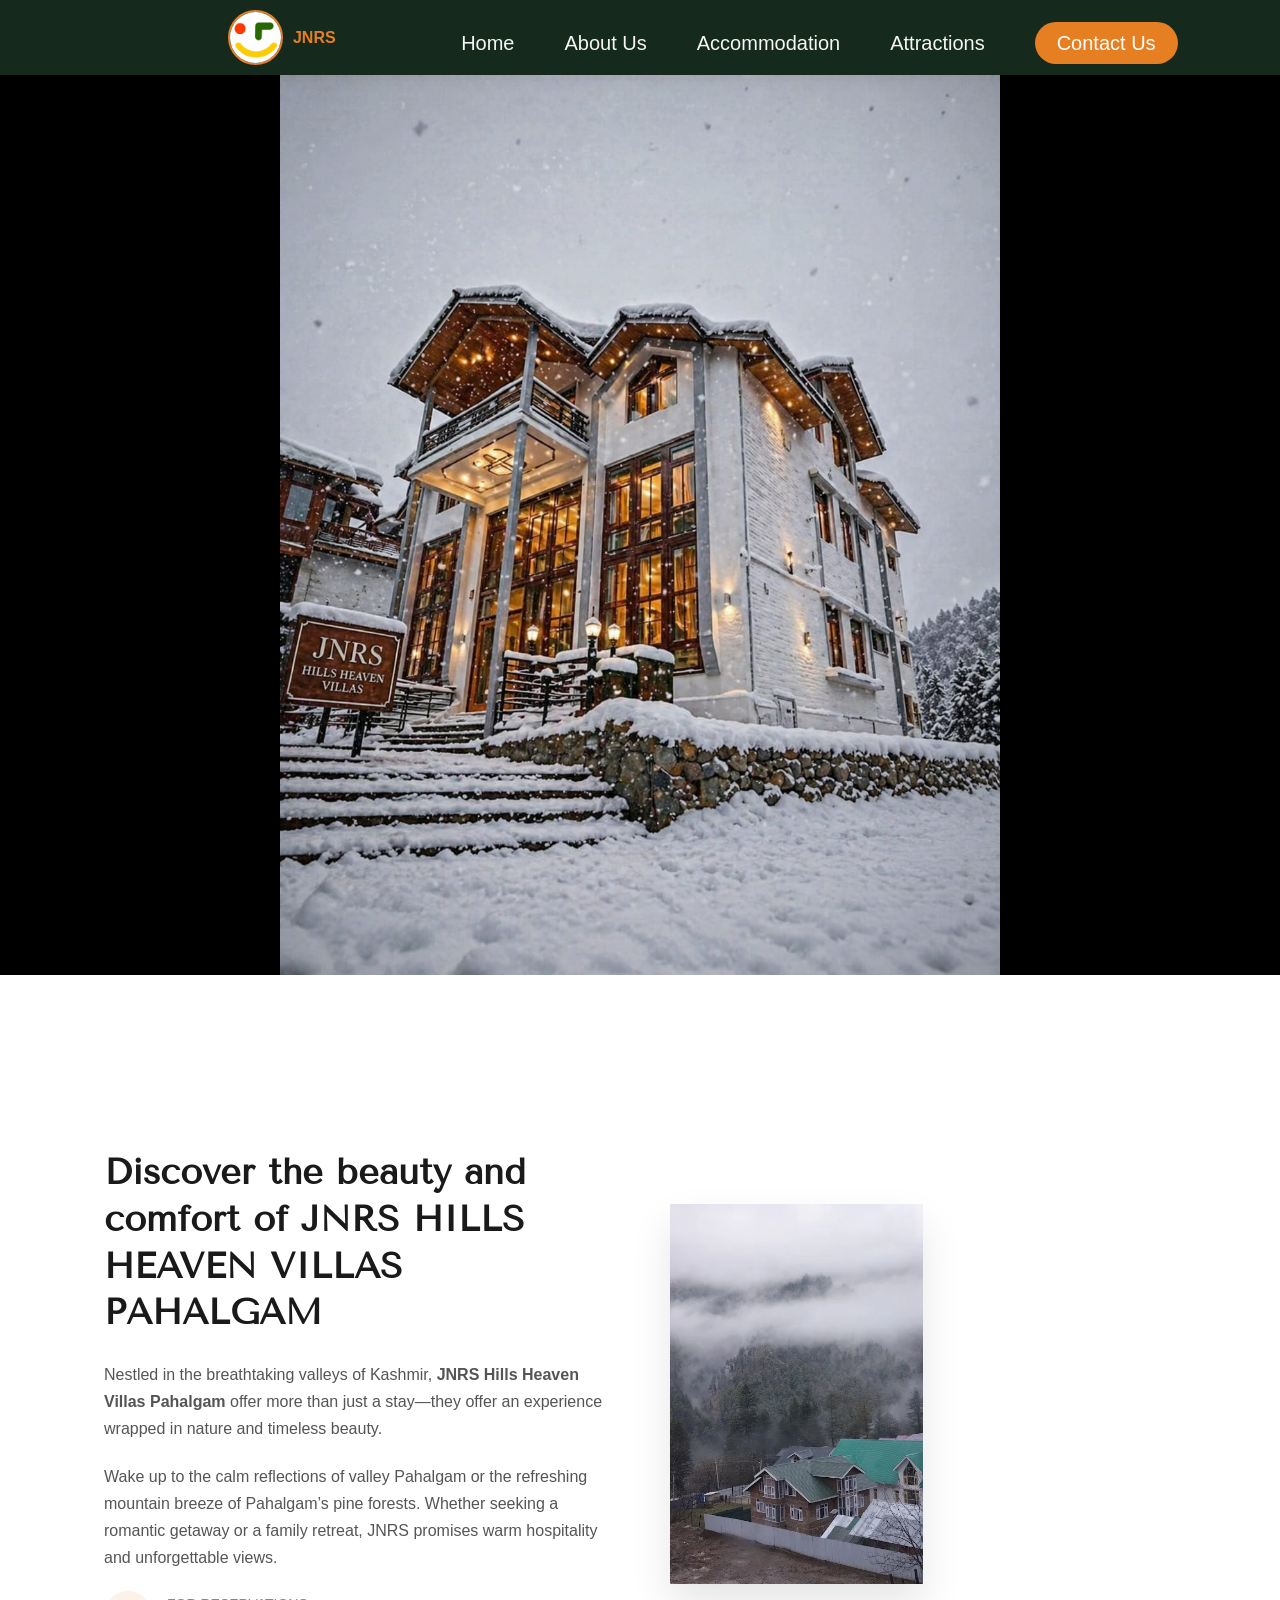
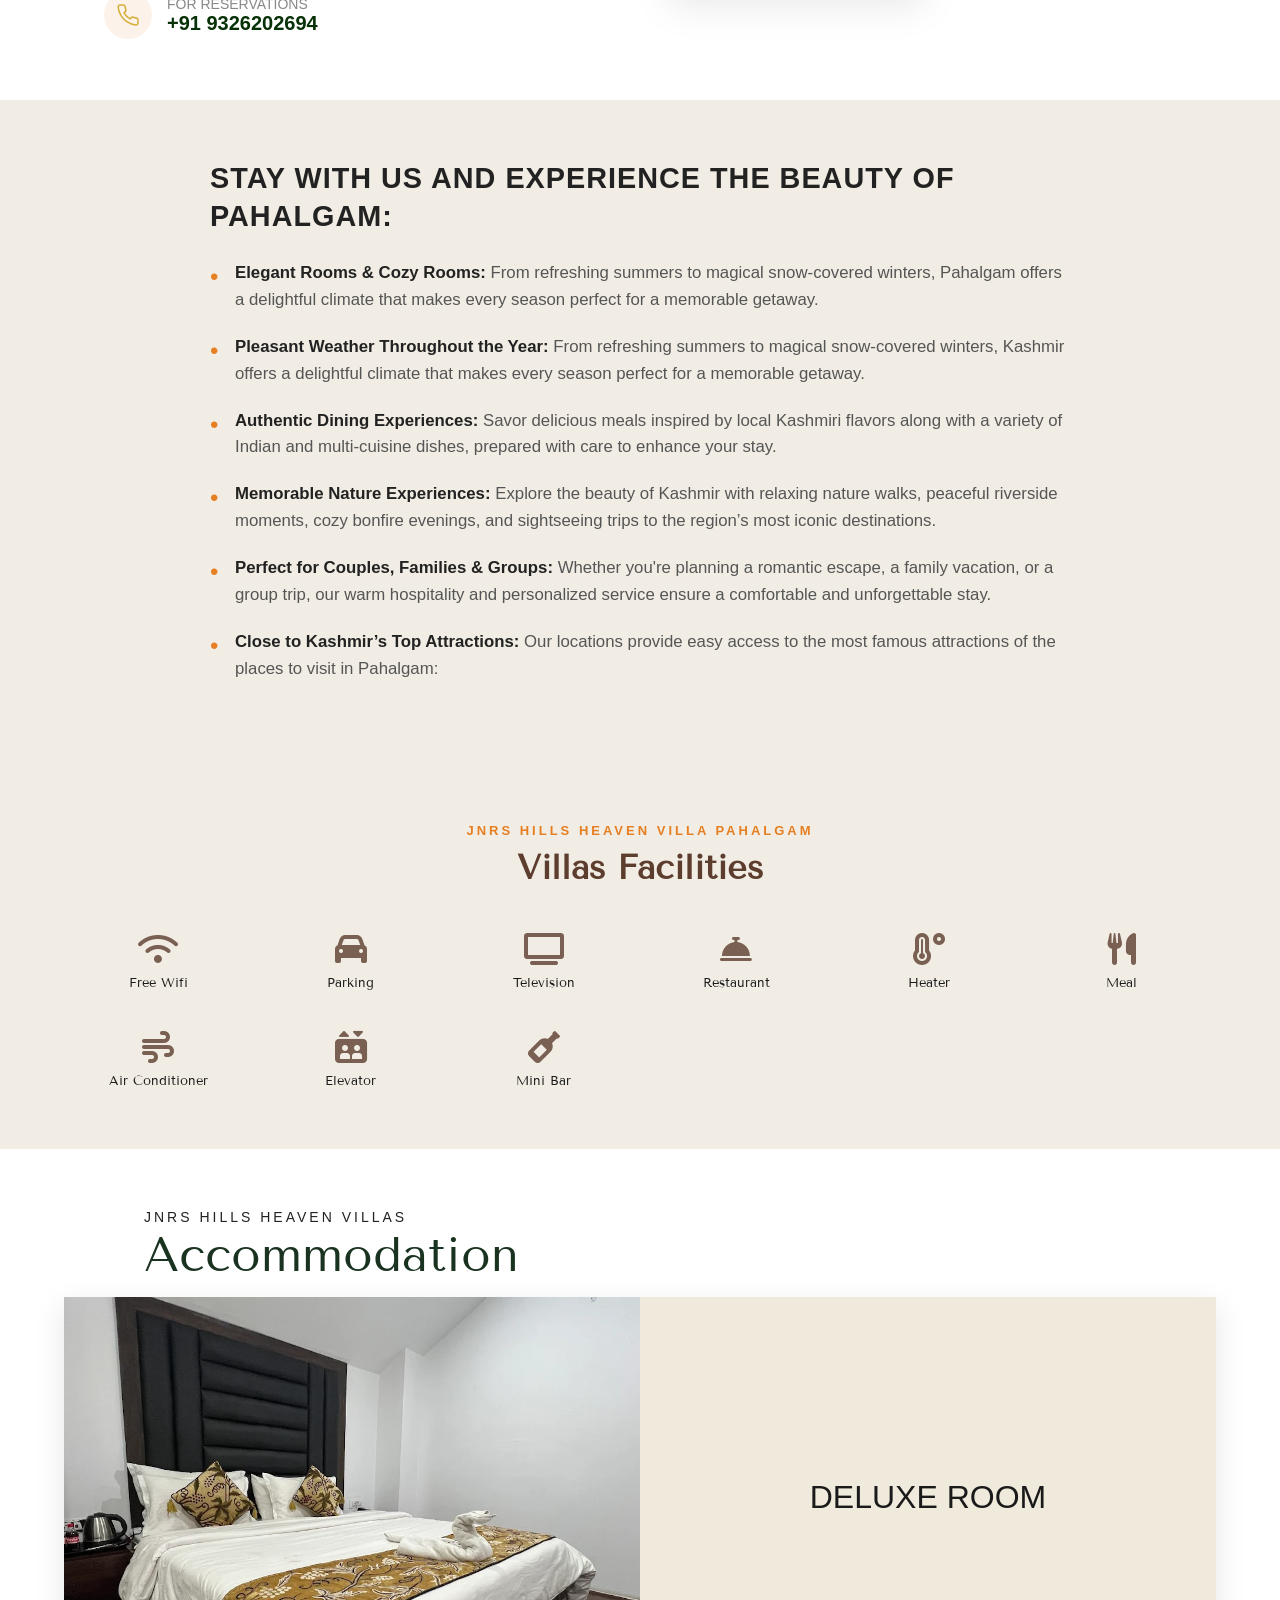
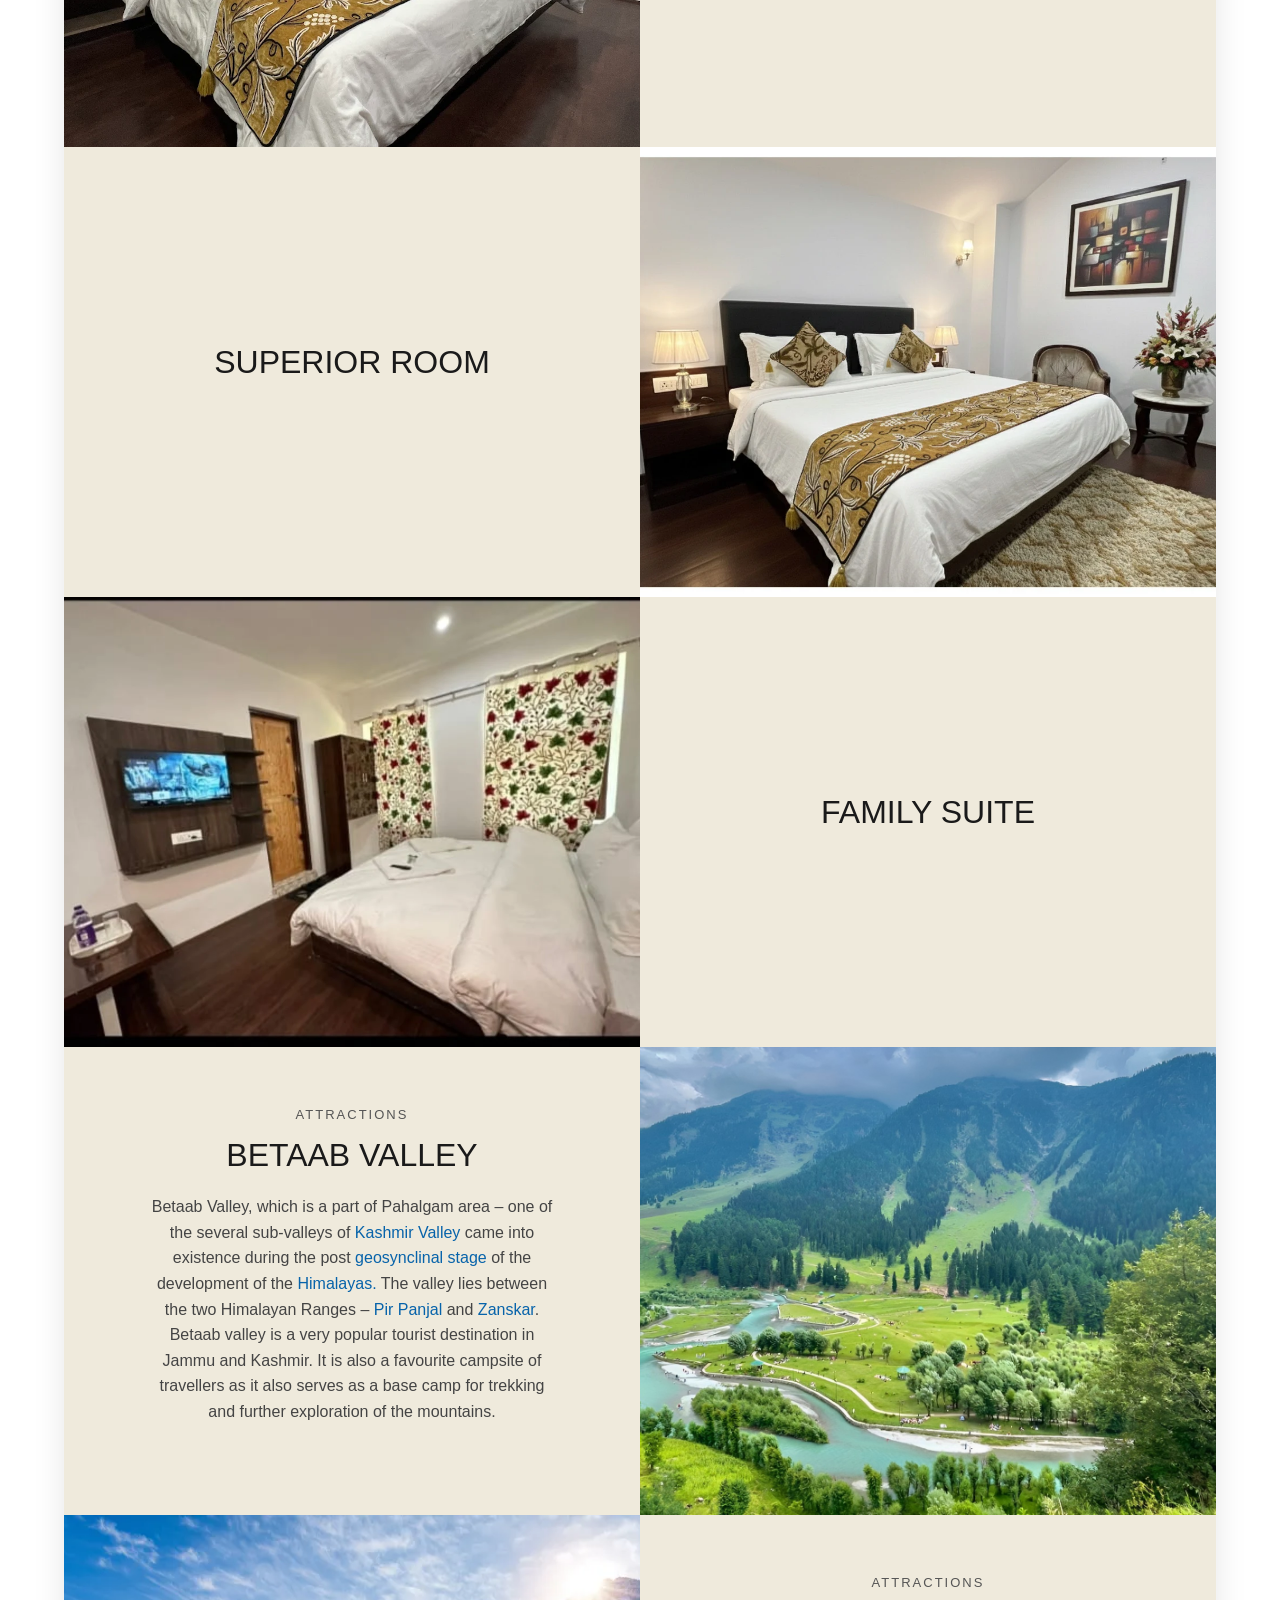
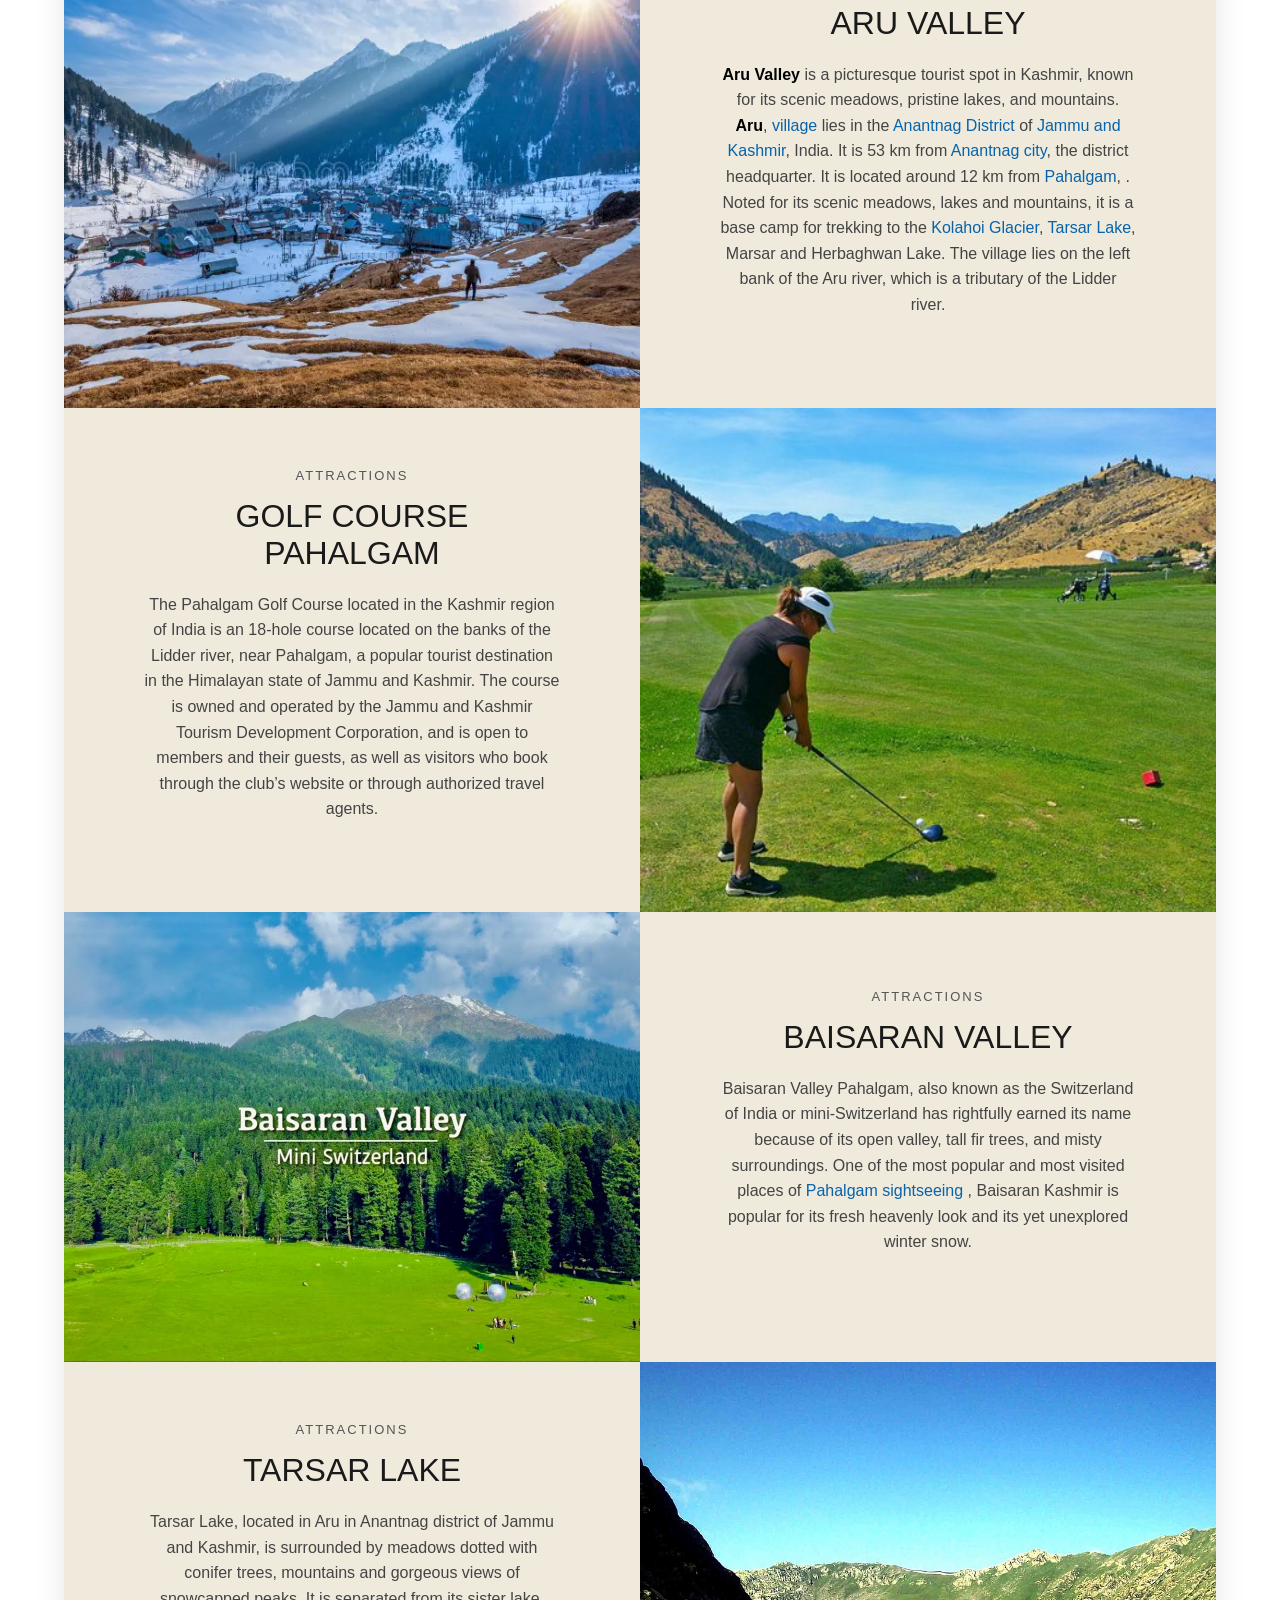
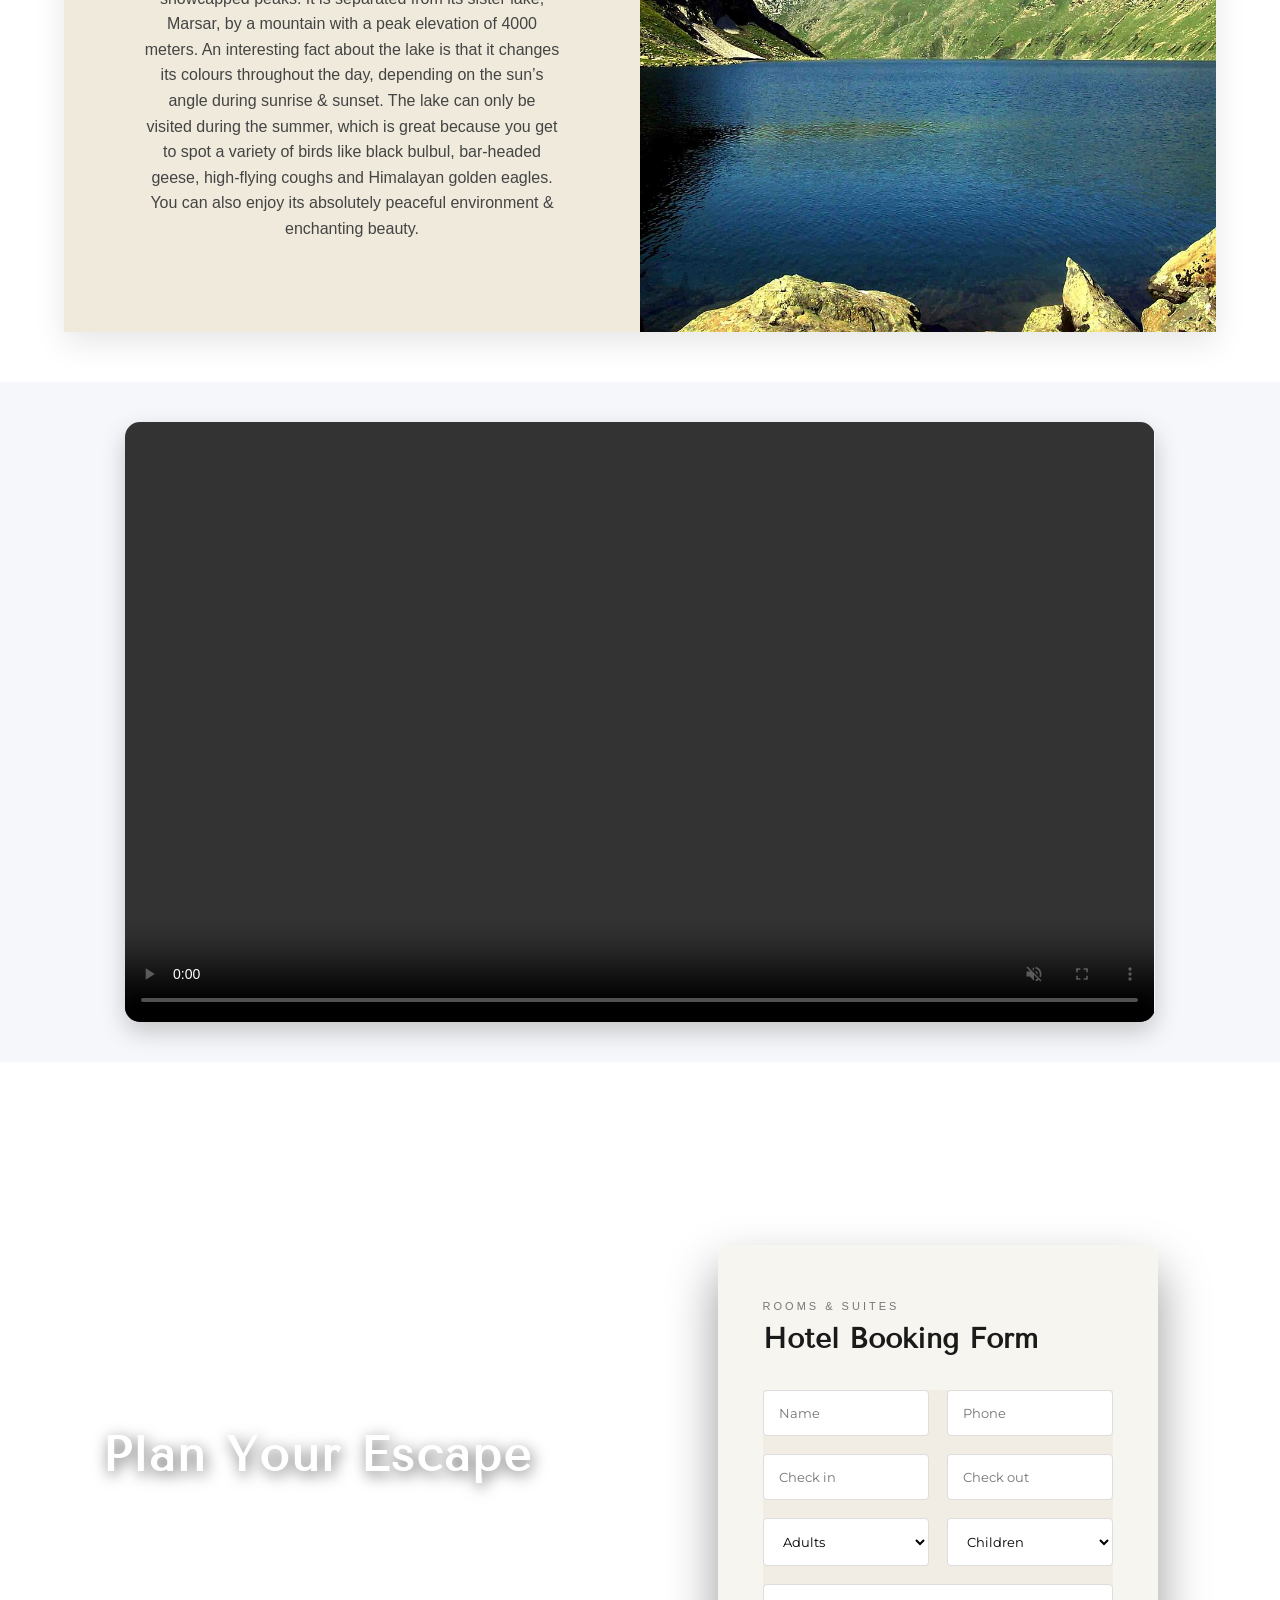
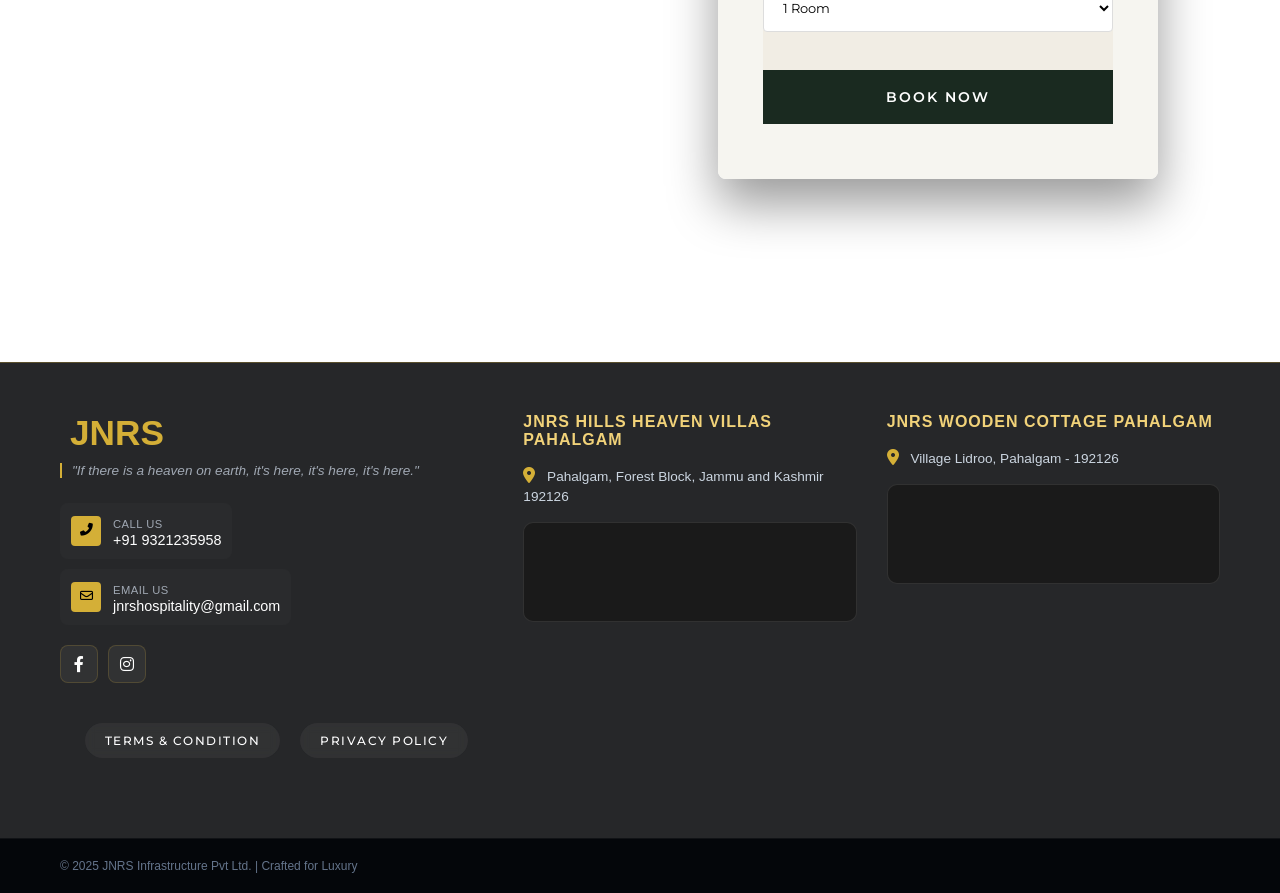
==== commit 77a4e0b4: "update webstie" ====
--- a/index.html
+++ b/index.html
@@ -21,7 +21,7 @@
     <header>
         <a href="index.html" class="logo">
           <div class="logo">
-                <img src="images/image.png" alt="JNRS Logo">
+                <img src="images/logo.png" alt="JNRS Logo">
                            <span>JNRS</span></a>
            </div>
            </a>
@@ -44,78 +44,47 @@
 <section class="hero-section">
     <div class="slider">
         <div class="slide active"
-                          style="background-image:url('images/fir12.jpeg'); width:100%; height:100%; background-size: contain;">
+                          style="background-image:url('images/h1.png'); width:100%; height:100%; background-size: contain;">
 
         </div>
 
         <div class="slide" 
-             style="background-image:url('images/WhatsApp Image 2026-03-25 at 1.05.17 PM.jpeg'); width:100%; height:100%; background-size: contain;">
+             style="background-image:url('images/h2.png'); width:100%; height:100%; background-size: contain;">
         </div>
 
         <div class="slide" 
-             style="background-image:url('images/3.png'); width:100%; height:100%; background-size: contain;">
+             style="background-image:url('images/h3.png'); width:100%; height:100%; background-size: contain;">
         </div>
          <div class="slide" 
-             style="background-image:url('images/5.png'); width:100%; height:100%; background-size: contain;">
+             style="background-image:url('images/h4.png'); width:100%; height:100%; background-size: contain;">
         </div>
          <div class="slide" 
-             style="background-image:url('images/4.png'); width:100%; height:100%; background-size: contain;">
+             style="background-image:url('images/h5.png'); width:100%; height:100%; background-size: contain;">
         </div>
 
         </div>
 </section>
    <div class="shayari-container">
-    <p class="persian-text">“Gar Firdaus bar-rue zamin ast, hami asto, hami asto, hamin ast”</p>
+    <!-- <p class="persian-text">“Gar Firdaus bar-rue zamin ast, hami asto, hami asto, hamin ast”</p> -->
     <br>
-    <span class="translation" style="font-weight:bold;">If there is a heaven on earth, it's here, it's here, it's here.</span>
+    <!-- <span class="translation" style="font-weight:bold;">If there is a heaven on earth, it's here, it's here, it's here.</span> -->
     <br>
 </div>
 <!-- welcome section -->
 <br>
-   <!-- <section class="container-welcome">
-        <div class="content-side-1">
-            <h4 class="sub-heading-1">Welcome to the Heart of Kashmir</h4>
-            <h1 class="main-heading-1">Discover the beauty and comfort of JNRS Royal Park Resort Srinagar and JNRS Wooden Cottage Pahalgam</h1>
-            <br>
-            <p class="description-1">
-                 Nestled in the breathtaking valleys of Kashmir, JNRS Royal Park Resort Srinagar and JNRS Wooden Cottage Pahalgam 
-                   offer more than just a stay—they offer an experience wrapped in nature, comfort, and timeless beauty.
-                     Surrounded by majestic Himalayan mountains, flowing rivers, and lush green meadows, our properties place you in the heart of Kashmir’s most enchanting landscapes. Wake up to the calm reflections of Dal Lake in Srinagar or the refreshing mountain breeze of Pahalgam’s pine forests.            </p>
-            
-            <p class="description-1">
-                  Every morning begins with misty valleys and golden sunrises, while evenings invite you to relax under star-filled skies, embracing the peaceful rhythm of nature. Whether you are seeking a romantic getaway, a family vacation, or a quiet retreat away from the city, JNRS promises warm hospitality, comfortable rooms, and unforgettable views.
-                          Discover the charm, beauty, and serenity of Kashmir with a stay that feels both luxurious and truly close to nature.            </p>
-
-            <div class="reservation-box-1">
-                <svg class="phone-icon-1" viewBox="0 0 24 24" fill="none" stroke="currentColor" stroke-width="1.5">
-                    <path d="M22 16.92v3a2 2 0 01-2.18 2 19.79 19.79 0 01-8.63-3.07 19.5 19.5 0 01-6-6 19.79 19.79 0 01-3.07-8.67A2 2 0 014.11 2h3a2 2 0 012 1.72 12.84 12.84 0 00.7 2.81 2 2 0 01-.45 2.11L8.09 9.91a16 16 0 006 6l1.27-1.27a2 2 0 012.11-.45 12.84 12.84 0 002.81.7A2 2 0 0122 16.92z"/>
-                </svg>
-                <div class="res-text-1">
-                    <p>Reservation</p>
-                    <span>9321235958</span>
-                </div>
-            </div>
-        </div>
-
-        <div class="image-side-1">
-            <img src="images/6.png" alt="Resort Garden" class="img-large-1">
-            <img src="images/7.png" alt="Resort Architecture" class="img-tall-1">
-        </div>
-    </section> -->
-
+  
 
 <section class="container-welcome">
     <div class="content-side-1">
-        <h4 class="sub-heading-1">Welcome to the Heart of Kashmir</h4>
-        <h1 class="main-heading-1">Discover the beauty and comfort of JNRS Royal Park Resort Srinagar and JNRS Wooden Cottage Pahalgam</h1>
+        <!-- <h4 class="sub-heading-1">Welcome to the Heart of Kashmir</h4> -->
+        <h1 class="main-heading-1">Discover the beauty and comfort of JNRS HILLS HEAVEN VILLAS PAHALGAM </h1>
         
         <p class="description-1">
-            Nestled in the breathtaking valleys of Kashmir, <strong>JNRS Royal Park Resort Srinagar</strong> and <strong>JNRS Wooden Cottage Pahalgam</strong> offer more than just a stay—they offer an experience wrapped in nature and timeless beauty.
+            Nestled in the breathtaking valleys of Kashmir, <strong>JNRS Hills Heaven Villas Pahalgam </strong> offer more than just a stay—they offer an experience wrapped in nature and timeless beauty.
         </p>
         
         <p class="description-1">
-            Wake up to the calm reflections of Dal Lake or the refreshing mountain breeze of Pahalgam’s pine forests. Whether seeking a romantic getaway or a family retreat, JNRS promises warm hospitality and unforgettable views.
-        </p>
+           Wake up to the calm reflections of valley Pahalgam or the refreshing mountain breeze of Pahalgam’s pine forests. Whether seeking a romantic getaway or a family retreat, JNRS promises warm hospitality and unforgettable views.       </p>
 
         <div class="reservation-box-1">
             <div class="icon-circle">
@@ -125,7 +94,7 @@
             </div>
             <div class="res-text-1">
                 <p>For Reservations</p>
-                <span>+91 9321235958</span>
+                <span>+91 9326202694</span>
                 
             </div>
         </div>
@@ -133,11 +102,11 @@
 
     <div class="image-side-1">
         <div class="img-wrapper-tall">
-            <img src="images/7.png" alt="Resort Architecture" class="img-tall-1">
-        </div>
-        <div class="img-wrapper-short">
+            <img src="images/discover.png" alt="Resort Architecture" class="img-tall-1">
+        </div>
+        <!-- <div class="img-wrapper-short">
             <img src="images/6.png" alt="Resort Garden" class="img-large-1">
-        </div>
+        </div> -->
     </div>
 </section>
 
@@ -151,36 +120,30 @@
     <div class="container">
         <div class="experience-content">
             <!-- <strong class="whystay"> Why Stay with JNRS Group of Hotels / Resorts / Cottages</strong> -->
-            <h2 class="main-heading">Stay With Us and Experience the Beauty of Kashmir:</h2>
+            <h2 class="main-heading">Stay With Us and Experience the Beauty of PAHALGAM:</h2>
             
             <ul class="experience-list">
                 <li>
-                    <strong>Elegant Rooms & Cozy Cottages:</strong> 
-                     Enjoy comfortable and beautifully designed rooms at JNRS Royal Park Resort Srinagar and charming wooden cottages in Pahalgam. Each space is thoughtfully designed with modern amenities, warm interiors, and stunning views of Kashmir’s mountains and valleys.
-                </li>
-                
+                    <strong>Elegant Rooms & Cozy Rooms:</strong> 
+                            From refreshing summers to magical snow-covered winters, Pahalgam offers a delightful climate that makes every season perfect for a memorable getaway.                
                 <li>
                     <strong>Pleasant Weather Throughout the Year:</strong> 
                     From refreshing summers to magical snow-covered winters, Kashmir offers a delightful climate that makes every season perfect for a memorable getaway.                </li>
                 
                 <li>
                     <strong>Authentic Dining Experiences:</strong> 
-                            Savor delicious meals inspired by local Kashmiri flavors along with a variety of Indian and multi-cuisine dishes, prepared with care to enhance your stay.
-                </li>
+                           Savor delicious meals inspired by local Kashmiri flavors along with a variety of Indian and multi-cuisine dishes, prepared with care to enhance your stay.             </li>
                 
                 <li>
                     <strong>Memorable Nature Experiences:</strong> 
-                       Explore the beauty of Kashmir with relaxing nature walks, peaceful riverside moments, cozy bonfire evenings, and sightseeing trips to the region’s most iconic destinations.
-                </li>
+                     Explore the beauty of Kashmir with relaxing nature walks, peaceful riverside moments, cozy bonfire evenings, and sightseeing trips to the region’s most iconic destinations.            </li>
                 
                 <li>
                     <strong>Perfect for Couples, Families & Groups:</strong> 
-                                Whether you're planning a romantic escape, a family vacation, or a group trip, our warm hospitality and personalized service ensure a comfortable and unforgettable stay.                </li>
-                
+                             Whether you're planning a romantic escape, a family vacation, or a group trip, our warm hospitality and personalized service ensure a comfortable and unforgettable stay.          
                 <li>
                     <strong> Close to Kashmir’s Top Attractions:</strong> 
-                            Our locations provide easy access to the most famous attractions of the region, including Dal Lake, Mughal Gardens, Lal Chowk in Srinagar, and the breathtaking valleys of Betaab Valley and Aru Valley in Pahalgam.
-                </li>
+                         Our locations provide easy access to the most famous attractions of the places to visit in Pahalgam:         </li>
             </ul>
         </div>
     </div>
@@ -192,8 +155,8 @@
 
 <!-- section 6  FACILITIES-->
    <section class="facilities-section"> 
-        <span class="fac-badge">JNRS ROYAL PARK Resort Srinagar & JNRS WOODEN COTTAGE PAHALGAM </span>
-        <h2 class="fac-title">Hotel Facilities</h2>
+        <span class="fac-badge">JNRS HILLS HEAVEN VILLA PAHALGAM</span>
+        <h2 class="fac-title">Villas  Facilities</h2>
 
         <div class="facilities-grid">
             <div class="fac-item">
@@ -209,21 +172,18 @@
                 <span>Television</span>
             </div>
             <div class="fac-item">
-                <i class="fa-solid fa-utensils fac-icon"></i>
+                <i class="fa-solid fa-bell-concierge fac-icon"></i>
                 <span>Restaurant</span>
             </div>
            <div class="fac-item">
-                   <i class="fa-solid fa-temperature-high"></i>
+                   <i class="fa-solid fa-temperature-high fac-icon"></i>
                      <span>Heater</span>
               </div>
-            <div class="fac-item">
-                <i class="fa-solid fa-mug-saucer fac-icon"></i>
-                <span>Breakfast</span>
-            </div>
-            <!-- <div class="fac-item">
-                <i class="fa-solid fa-paw fac-icon"></i>
-                <span>Pet Friendly</span>
-            </div> -->
+              <div class="fac-item">
+                     <i class="fa-solid fa-utensils fac-icon"></i>
+                           <span>Meal</span>
+                          </div>
+            
             <div class="fac-item">
                 <i class="fa-solid fa-wind fac-icon"></i>
                 <span>Air Conditioner</span>
@@ -236,10 +196,7 @@
                 <i class="fa-solid fa-wine-bottle fac-icon"></i>
                 <span>Mini Bar</span>
             </div>
-            <!-- <div class="fac-item">
-                <i class="fa-solid fa-vault fac-icon"></i>
-                <span>Locker</span>
-            </div> -->
+            
         </div>
     </section>
 
@@ -249,7 +206,7 @@
  
 
      <section class="header-section" id="accoommodation">
-        <p class="subtitle">JNRS Royal Park Resort Srinagar</p>
+        <p class="subtitle">JNRS HILLS HEAVEN VILLAS</p>
         <h1 class="main-title">Accommodation</h1>
     </section>
 
@@ -257,11 +214,11 @@
         
         <div class="attraction-row" >
             <div class="attraction-image">
-                <img src="images/8.png" alt="Kali Ka Tibba">
+                <img src="images/deluxe.png" alt="Kali Ka Tibba">
             </div>
             <div class="attraction-content">
                 <!-- <p class="label">ATTRACTIONS</p> -->
-                <h2>Deluxe Room</h2>
+                <h2>DELUXE ROOM</h2>
                 <p class="description">
                     <!-- JNRS Royal Park Resort SRINAGAR -->
                 </p>
@@ -271,11 +228,11 @@
 
         <div class="attraction-row reverse">
             <div class="attraction-image">
-                <img src="images/9.png" alt="Chail Palace">
+                <img src="images/super.png" alt="Chail Palace">
             </div>
             <div class="attraction-content">
                 <!-- <p class="label">JNRS Wooden Cottage Pahalgam</p> -->
-                <h2>Premium Room</h2>
+                <h2>SUPERIOR ROOM</h2>
                 <!-- <p class="description">
                     Built in 1891 by the Maharaja of Patiala, Chail Palace is a heritage hotel 
                     offering a glimpse into royal history. Visitors can explore its colonial 
@@ -286,11 +243,11 @@
         </div>
          <div class="attraction-row">
             <div class="attraction-image">
-                <img src="images/10.png" alt="Kali Ka Tibba">
-            </div>
-            <div class="attraction-content">
-                <p class="label">JNRS Wooden Cottage Pahalgam</p>
-                <h2>Premium Room</h2>
+                <img src="images/family.png" alt="Kali Ka Tibba">
+            </div>
+            <div class="attraction-content">
+                <!-- <p class="label">JNRS Wooden Cottage Pahalgam</p> -->
+                <h2>FAMILY SUITE </h2>
                 <!-- <p class="description">
                     Perched atop a hill, Kali Ka Tibba is a serene temple dedicated to Goddess Kali. 
                     The site offers panoramic views of the surrounding mountains and is a popular 
@@ -302,70 +259,63 @@
 
         <div class="attraction-row reverse" id="attractions">
             <div class="attraction-image">
-                <img src="images/11.png" alt="Chail Palace">
+                <img src="images/betavelly.png" alt="Chail Palace">
             </div>
             <div class="attraction-content" >
                 <p class="label"> Attractions</p>
-                <h2>Dal Lake</h2>
+                <h2>BETAAB VALLEY</h2>
                 <p class="description">
-                    Dal Lake is a scenic, 18-sq-km urban lake in Srinagar, Kashmir, known as the "Jewel in the Crown of Kashmir". Famed for its iconic houseboats and shikara boat rides, it features a unique floating market, Mughal gardens, and stunning mountain views. The lake is a hub for tourism, offering year-round beauty, including freezing temperatures in winter, and is surrounded by a lively boulevard.
-                </p>
+               Betaab Valley, which is a part of Pahalgam area – one of the several sub-valleys of<spam class="ks"> Kashmir Valley</spam> came into existence during the post <spam class="ks">geosynclinal stage</spam> of the development of the<spam class="ks"> Himalayas.</spam> The valley lies between the two Himalayan Ranges –<spam class="ks"> Pir Panjal</spam> and<spam class="ks"> Zanskar</spam>. Betaab valley is a very popular tourist destination in Jammu and Kashmir. It is also a favourite campsite of travellers as it also serves as a base camp for trekking and further exploration of the mountains.                
+            </div>
+        </div>
+         <div class="attraction-row">
+            <div class="attraction-image">
+                <img src="images/aru.png" alt="Kali Ka Tibba">
+            </div>
+            <div class="attraction-content">
+                <p class="label">ATTRACTIONS</p>
+                <h2>ARU VALLEY</h2>
+                <p class="description">
+                 <spam class="ks1">Aru Valley</spam> is a picturesque tourist spot in Kashmir, known for its scenic meadows, pristine lakes, and mountains. <spam class="ks1">Aru</spam>,<smap class="ks"> village</smap> lies in the <spam class="ks"> Anantnag District</spam> of <smap class="ks"> Jammu and Kashmir</smap>, India. It is 53 km from <spam class="ks">Anantnag city</spam>, the district headquarter. It is located around 12 km from <spam class="ks">Pahalgam</spam>, . Noted for its scenic meadows, lakes and mountains, it is a base camp for trekking to the <spam class="ks">Kolahoi Glacier</spam>, <spam class="ks">Tarsar Lake</spam>, Marsar and Herbaghwan Lake. The village lies on the left bank of the Aru river, which is a tributary of the Lidder river.         </p>
                 <!-- <a href="#" class="read-more">READ MORE</a> -->
             </div>
         </div>
+
+        <div class="attraction-row reverse">
+            <div class="attraction-image">
+                <img src="images/gulf.png" alt="Chail Palace">
+            </div>
+            <div class="attraction-content">
+                <p class="label"> Attractions</p>
+                <h2> GOLF COURSE PAHALGAM</h2>
+                <p class="description">
+                   The Pahalgam Golf Course located in the Kashmir region of India is an 18-hole course located on the banks of the Lidder river, near Pahalgam, a popular tourist destination in the Himalayan state of Jammu and Kashmir. The course is owned and operated by the Jammu and Kashmir Tourism Development Corporation, and is open to members and their guests, as well as visitors who book through the club’s website or through authorized travel agents.
+          <!-- <a href="#" class="read-more">READ MORE</a> -->
+            </div>
+        </div>
          <div class="attraction-row">
             <div class="attraction-image">
-                <img src="images/12.png" alt="Kali Ka Tibba">
+                <img src="images/baisar.png" alt="Kali Ka Tibba">
             </div>
             <div class="attraction-content">
                 <p class="label">ATTRACTIONS</p>
-                <h2>Mughal Gardens</h2>
+                <h2>  BAISARAN VALLEY</h2>
                 <p class="description">
-                  The celebrated Mughal gardens of Kashmir owe their grandeur primarily to Emperor Jahangir who had an undaunted love for Kashmir, and his son Shah Jahan. Jahangir was responsible for the careful selection of the site and manoeuvring it to suit the requirements of the traditional paradise gardens. Although the Mughals never deviated drastically from the original form or concept of the gardens, their biggest challenge in Kashmir was to exploit the chosen site and the abundance of water resource to its maximum potential. The sites selected were invariably at the foot of a mountain, wherever there was a source of water either in the form of streams or springs. This feature eventually resulted in terraced garden layouts. Undaunted by the challenges offered by mountainous terrain, the Mughal engineering skills and aesthetics helped in exploiting the dominating natural landscape and the available water resources to their maximum potential and achieved an unparalleled height of perfection.
-                </p>
-                <!-- <a href="#" class="read-more">READ MORE</a> -->
+                   Baisaran Valley Pahalgam, also known as the Switzerland of India or mini-Switzerland has rightfully earned its name because of its open valley, tall fir trees, and misty surroundings. One of the most popular and most visited places of<spam class="ks"> Pahalgam sightseeing</spam> , Baisaran Kashmir is popular for its fresh heavenly look and its yet unexplored winter snow.               <!-- <a href="#" class="read-more">READ MORE</a> -->
             </div>
         </div>
 
         <div class="attraction-row reverse">
             <div class="attraction-image">
-                <img src="images/13.png" alt="Chail Palace">
+                <img src="images/tarsar.png" alt="Chail Palace">
             </div>
             <div class="attraction-content">
                 <p class="label"> Attractions</p>
-                <h2>GULMARG</h2>
+                <h2>TARSAR LAKE</h2>
                 <p class="description">
-                    Gulmarg, known as the "Meadow of Flowers" in Jammu and Kashmir, is world-famous as a premier skiing destination and home to one of the highest cable cars, the Gulmarg Gondola. Situated at nearly 3,980 meters, it offers breathtaking Himalayan views, the highest green golf course in the world, and vibrant summer wildflower meadows, making it a popular year-round destination.     </p>
-                <!-- <a href="#" class="read-more">READ MORE</a> -->
-            </div>
-        </div>
-         <div class="attraction-row">
-            <div class="attraction-image">
-                <img src="images/141.avif" alt="Kali Ka Tibba">
-            </div>
-            <div class="attraction-content">
-                <p class="label">ATTRACTIONS</p>
-                <h2> Betaab Valley</h2>
-                <p class="description">
-                  Betaab Valley, nestled in the enchanting region of Kashmir, is a destination that epitomizes natural beauty and serenity. Its lush meadows, crystal-clear streams, and snow-capped peaks create a picturesque setting that has captured the hearts of travelers from across the globe. Whether you’re exploring Kashmir Betaab Valley in the vibrant summer or during its magical winters, this valley promises an unforgettable experience.
-
-Let’s dive into all you need to know about Betaab Valley, from its best visiting seasons to the weather and activities you can enjoy here.      </p>
-                <!-- <a href="#" class="read-more">READ MORE</a> -->
-            </div>
-        </div>
-
-        <div class="attraction-row reverse">
-            <div class="attraction-image">
-                <img src="images/16.png" alt="Chail Palace">
-            </div>
-            <div class="attraction-content">
-                <p class="label"> Attractions</p>
-                <h2>Sonmarg</h2>
-                <p class="description">
-                    Sonamarg, known as the "Meadow of Gold," is a stunning hill station in Jammu and Kashmir's Ganderbal district, situated at 2,740m above sea level. Renowned for the Thajiwas Glacier, alpine meadows, and scenic trekking trails, it serves as a gateway to Ladakh. Key activities include hiking, pony rides, and visiting lakes.
-Thajiwas Glacier: Famous for snow even in summer, accessible via hiking or pony rides.
-High-Altitude Lakes: Known for trekking to lakes like Krishnasar, Vishansar, and Gangabal.    </p>
-                <!-- <a href="#" class="read-more">READ MORE</a> -->
+                  Tarsar Lake, located in Aru in Anantnag district of Jammu and Kashmir, is surrounded by meadows dotted with conifer trees, mountains and gorgeous views of snowcapped peaks. It is separated from its sister lake, Marsar, by a mountain with a peak elevation of 4000 meters.
+
+An interesting fact about the lake is that it changes its colours throughout the day, depending on the sun’s angle during sunrise & sunset. The lake can only be visited during the summer, which is great because you get to spot a variety of birds like black bulbul, bar-headed geese, high-flying coughs and Himalayan golden eagles. You can also enjoy its absolutely peaceful environment & enchanting beauty.             <!-- <a href="#" class="read-more">READ MORE</a> -->
             </div>
         </div>
 
@@ -379,7 +329,7 @@
 <section class="video-section">
         <div class="video-box">
             <video controls autoplay muted loop playsinline>
-                <source src="images/video1.mp4" type="video/mp4">
+                <source src="images/video.mp4" type="video/mp4" autoplay muted loop>
                 Your browser does not support the video tag.
             </video>
         </div>
@@ -391,7 +341,7 @@
 
 
 <!-- form -->
-   <div class="booking-wrapper">
+   <div class="booking-wrapper" id="contact">
         <section class="booking-section">
             <div class="booking-left">
                 <h2>Plan Your Escape</h2>
@@ -496,7 +446,7 @@
                         <div class="icon-box-sm"><i class="far fa-envelope"></i></div>
                         <div class="action-text">
                             <span>Email Us</span>
-                            <p>reservations@jnrshotels.com</p>
+                            <p>jnrshospitality@gmail.com</p>
                         </div>
                     </a>
                 </div>
@@ -514,15 +464,15 @@
                 </div>
 
             <div class="footer-col">
-                <h4 class="col-title">JNRS Royal Park Resort Srinagar </h4>
+                <h4 class="col-title">JNRS HILLS HEAVEN VILLAS Pahalgam </h4>
                 <div class="loc-content">
                     <p class="loc-detail">
                         <i class="fas fa-map-marker-alt"></i> 
-                        Opp. Ahmads Hospital, Gulshan Nagar, Nowgam, Srinagar - 190015
+                        Pahalgam, Forest Block, Jammu and Kashmir 192126
                     </p>
                     <div class="mini-map">
                         <iframe src="https://www.google.com/maps/embed?pb=!1m18!1m12!1m3!1d3307.2345!2d74.812345!3d34.012345!2m3!1f0!2f0!3f0!3m2!1i1024!2i768!4f13.1!3m3!1m2!1s0x0%3A0x0!2zMzTCsDAwJzQ0LjQiTiA3NMKwNDgnNDQuNCJF!5e0!3m2!1sen!2sin!4v1625000000000!5m2!1sen!2sin" allowfullscreen="" loading="lazy"></iframe>
-                        <a href="https://maps.app.goo.gl/pztSNGgha9EeiLEQ6" target="_blank" class="map-btn">Get Direction <i class="fas fa-arrow-right"></i></a>
+                        <a href="https://www.bing.com/maps/directions?ty=18&vdpid=6981728360552464385&v=2&sV=1&qpvt=Pahalgam%2C+Forest+Block%2C+Jammu+and+Kashmir+192126&FORM=MIRE&style=r&rtp=%7Epos.33.89888381958008_75.32608032226562_Forest%2520Block%252C%2520Pahalgam%252C%2520Anantnag%2520District%252C%2520Jammu%2520%2526%2520Kashmir_Forest%2520Block%252C%2520Pahalgam%252C%2520Anantnag%2520District%252C%2520Jammu%2520%2526%2520Kashmir_&cp=33.898884%7E75.326080&lvl=16" target="_blank" class="map-btn">Get Direction <i class="fas fa-arrow-right"></i></a>
                     </div>
                 </div>
                 <br>
--- a/css/style.css
+++ b/css/style.css
@@ -40,15 +40,15 @@
 
 .video-box {
     position: relative;
-    width: 80%; /* Video ki width thodi kam ki screen par center dikhne ke liye */
-    max-width: 900px; /* Laptop par bahut bada na dikhe */
+    width: 83%; /* Video ki width thodi kam ki screen par center dikhne ke liye */
+     /* Laptop par bahut bada na dikhe */
     margin: 0 auto; /* Center alignment */
     border-radius: 15px;
     overflow: hidden;
     box-shadow: 0 10px 25px rgba(0,0,0,0.2);
     
     /* Yaha se aap height control kar sakte hain */
-    height: 450px; /* Aap is value ko 300px ya 400px karke check kar sakte hain */
+    height: 600px; /* Aap is value ko 300px ya 400px karke check kar sakte hain */
 }
 
 .video-box video {
@@ -226,7 +226,7 @@
 /* SLIDE */
 .slide{
     position: absolute;
-    top:1rem;
+    /* top:1rem; */
     left: 0;
     background-position: center;
     background-repeat: no-repeat;
@@ -699,7 +699,7 @@
 
 /* --- Section 2: Hotel Facilities (Combined & Professional) --- */
 .facilities-section {
-    padding: 60px 5%; 
+    padding: 60px 6%; 
     text-align: center;
     background-color:#F1EDE4;
     margin-top: 0;
@@ -729,7 +729,7 @@
 .facilities-grid {
     display: grid;
     grid-template-columns: repeat(6, 1fr);
-    gap: 40px 20px;
+    gap: 40px 30px;
     max-width: 1200px;
     margin: 0 auto;
 }
@@ -738,7 +738,7 @@
     display: flex;
     flex-direction: column;
     align-items: center;
-    gap: 15px;
+    gap: 10px !important;
 }
 
 .fac-icon {
@@ -869,9 +869,19 @@
     padding: 60px 80px;
     display: flex;
     flex-direction: column;
+    text-align:center;
+    align-items: center;
     justify-content: center;
 }
 
+.ks{
+    color:rgb(7, 99, 170);
+}
+.ks1{
+    font-weight:600;
+    color:black;
+    /* font-size:20px; */
+}
 /* Alternating Layout Logic */
 .attraction-row.reverse {
     flex-direction: row-reverse;
@@ -1357,7 +1367,7 @@
             
             /* Background Image Logic */
             background: linear-gradient(rgba(0,0,0,0.45), rgba(0,0,0,0.45)), 
-                        url('../images/form-image.png'); 
+                        url('../images/deluxe.png'); 
             background-size: cover;
             background-position: center;
             
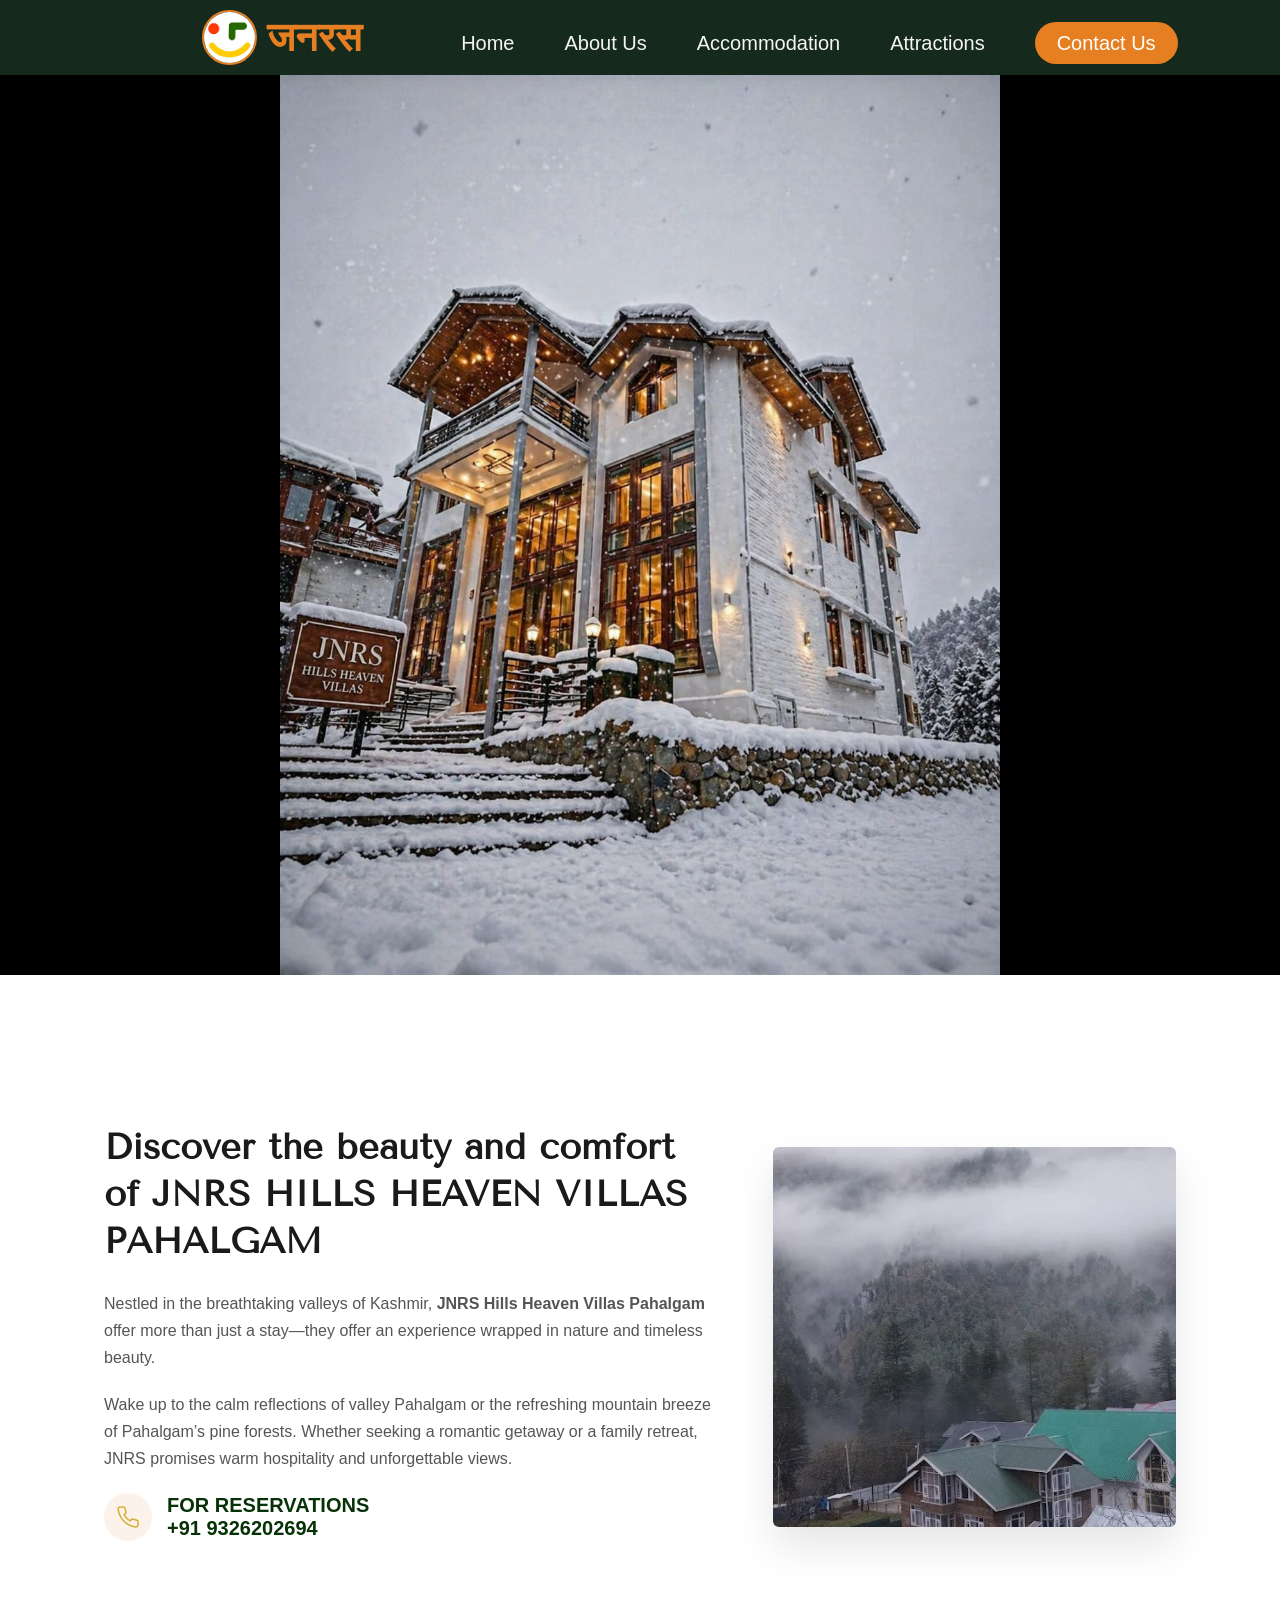
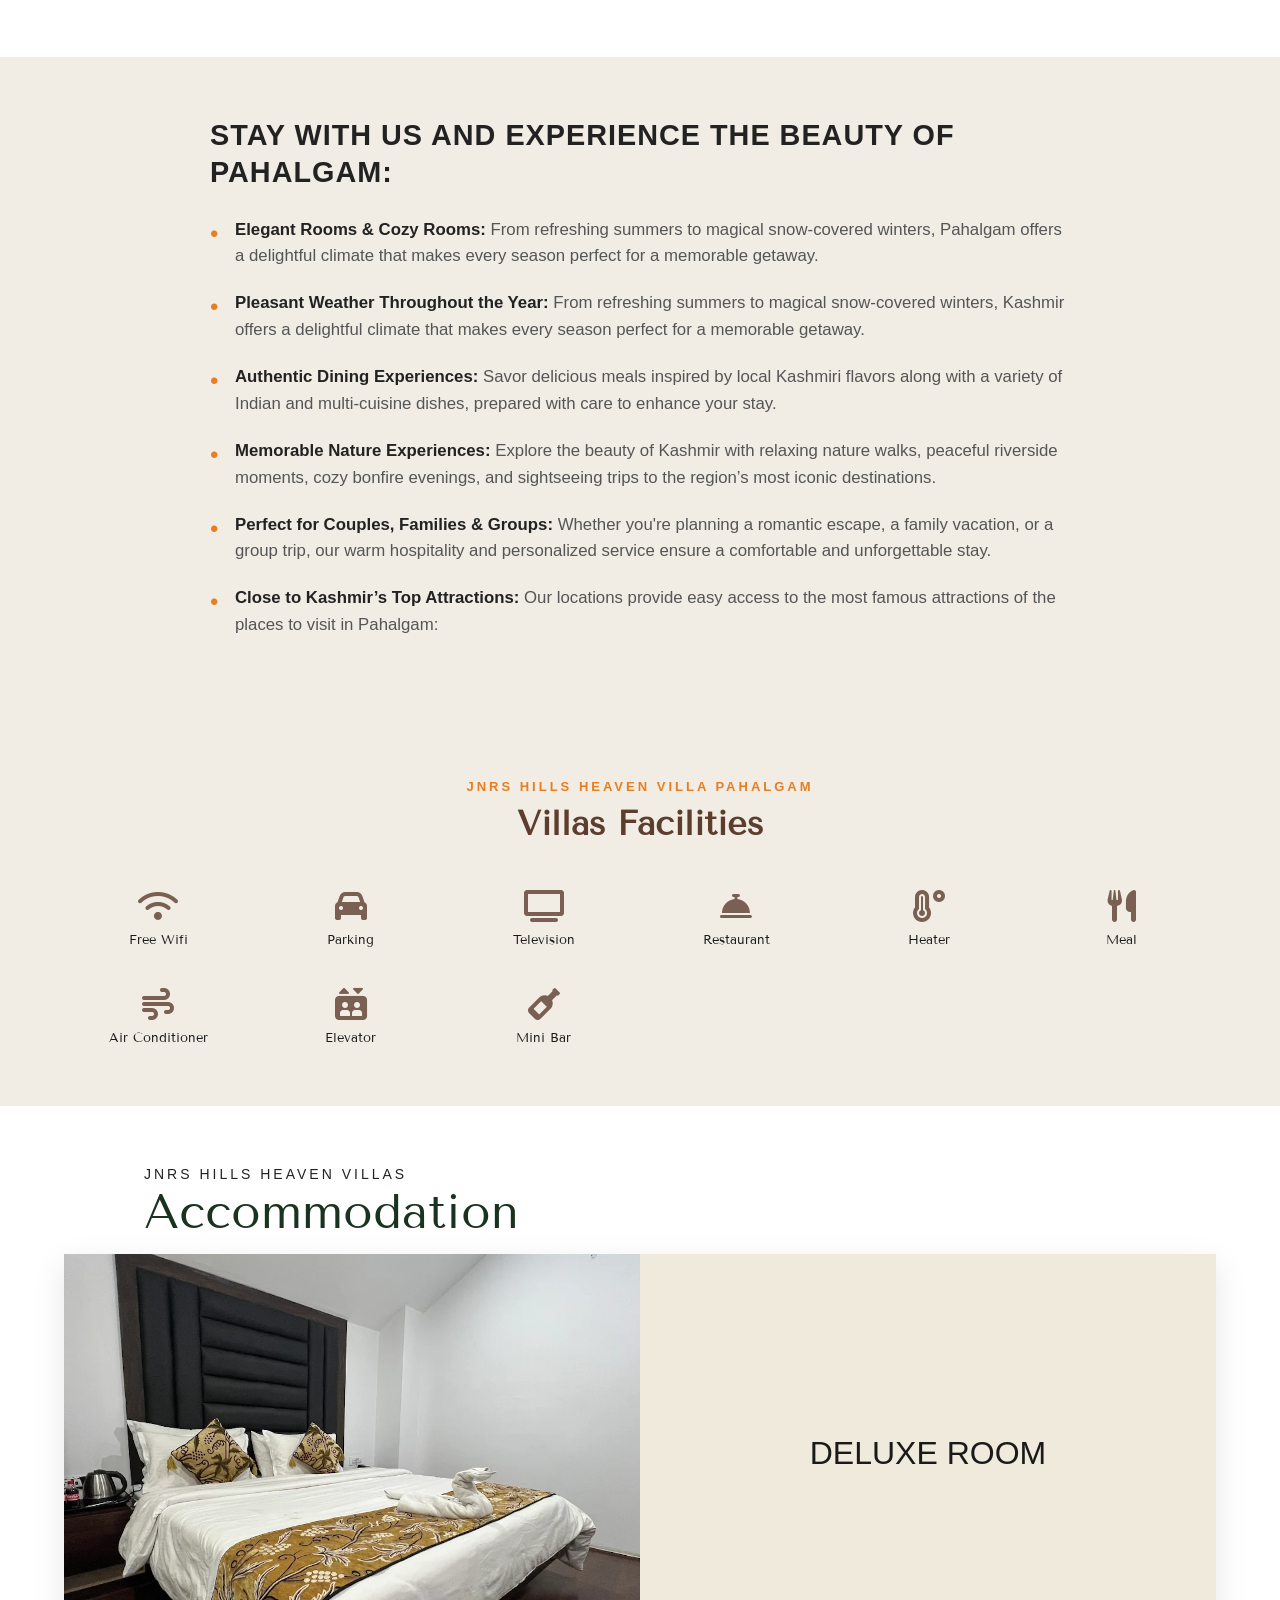
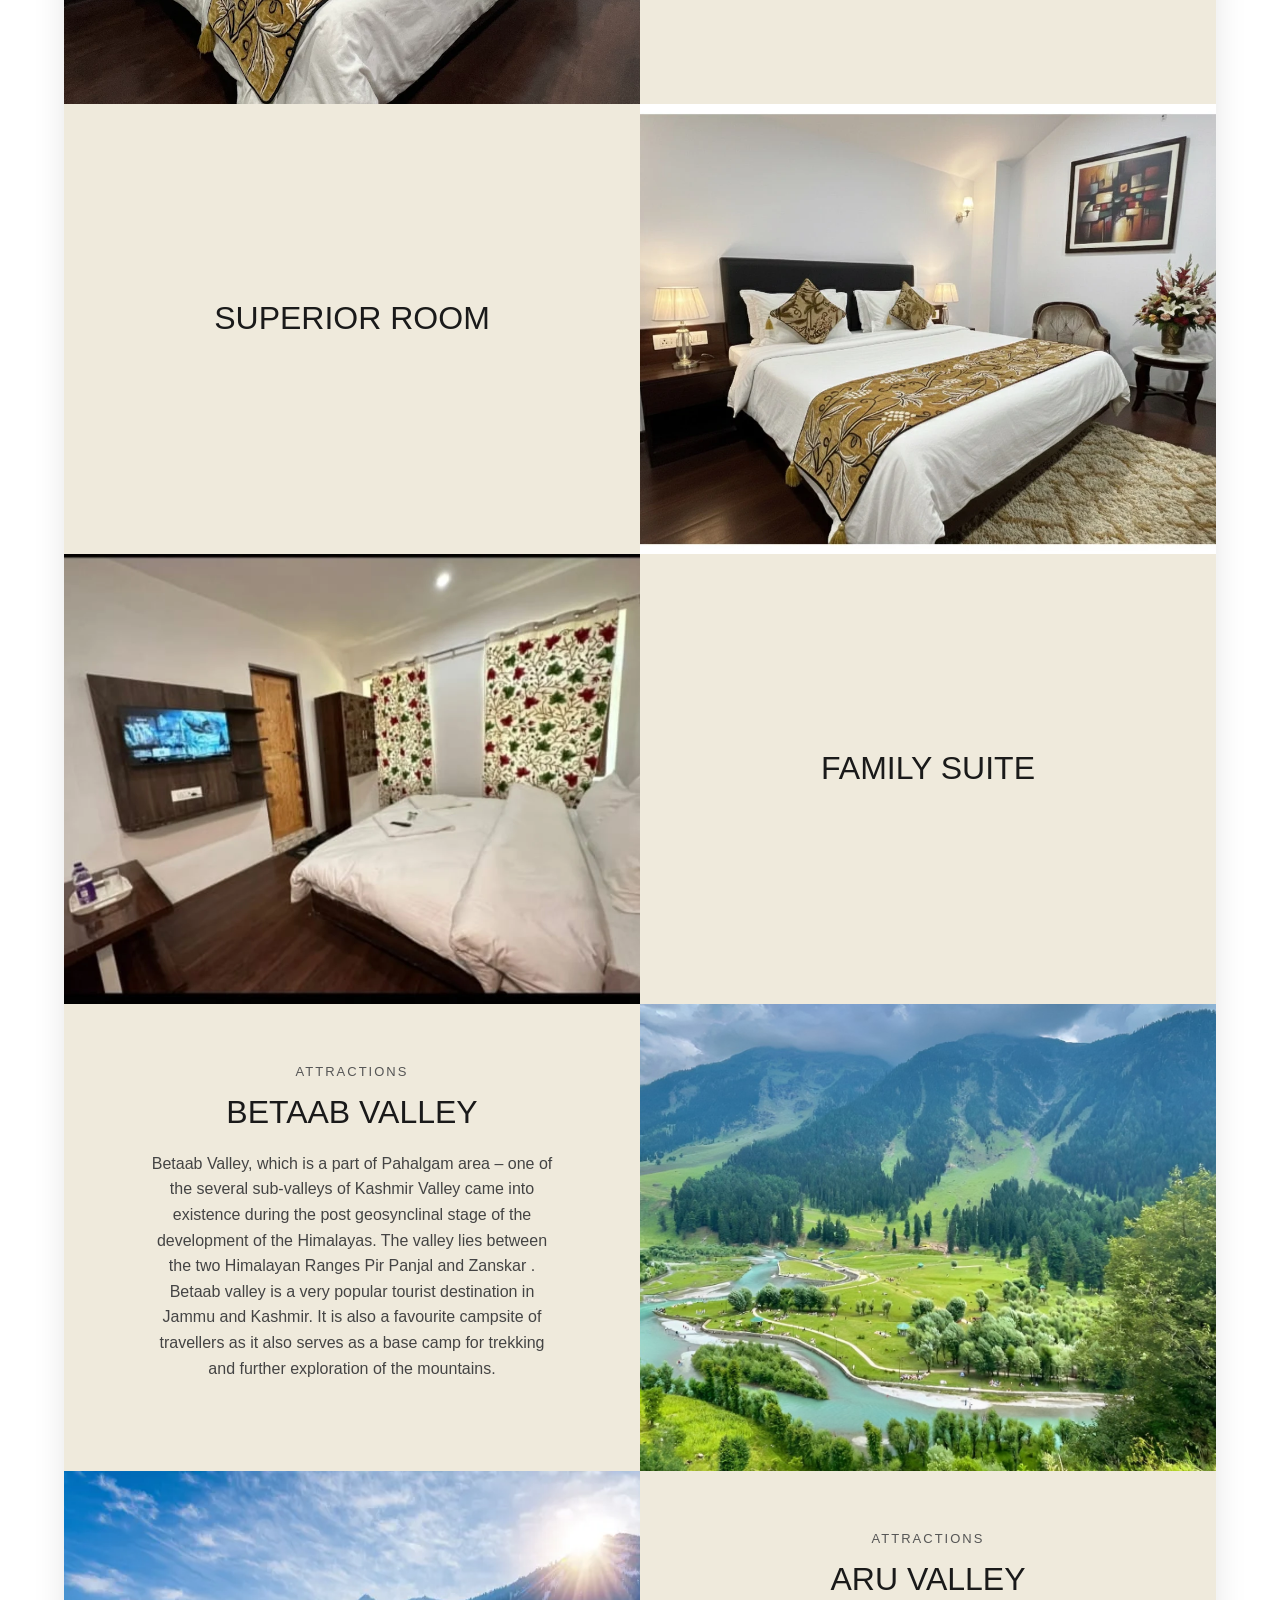
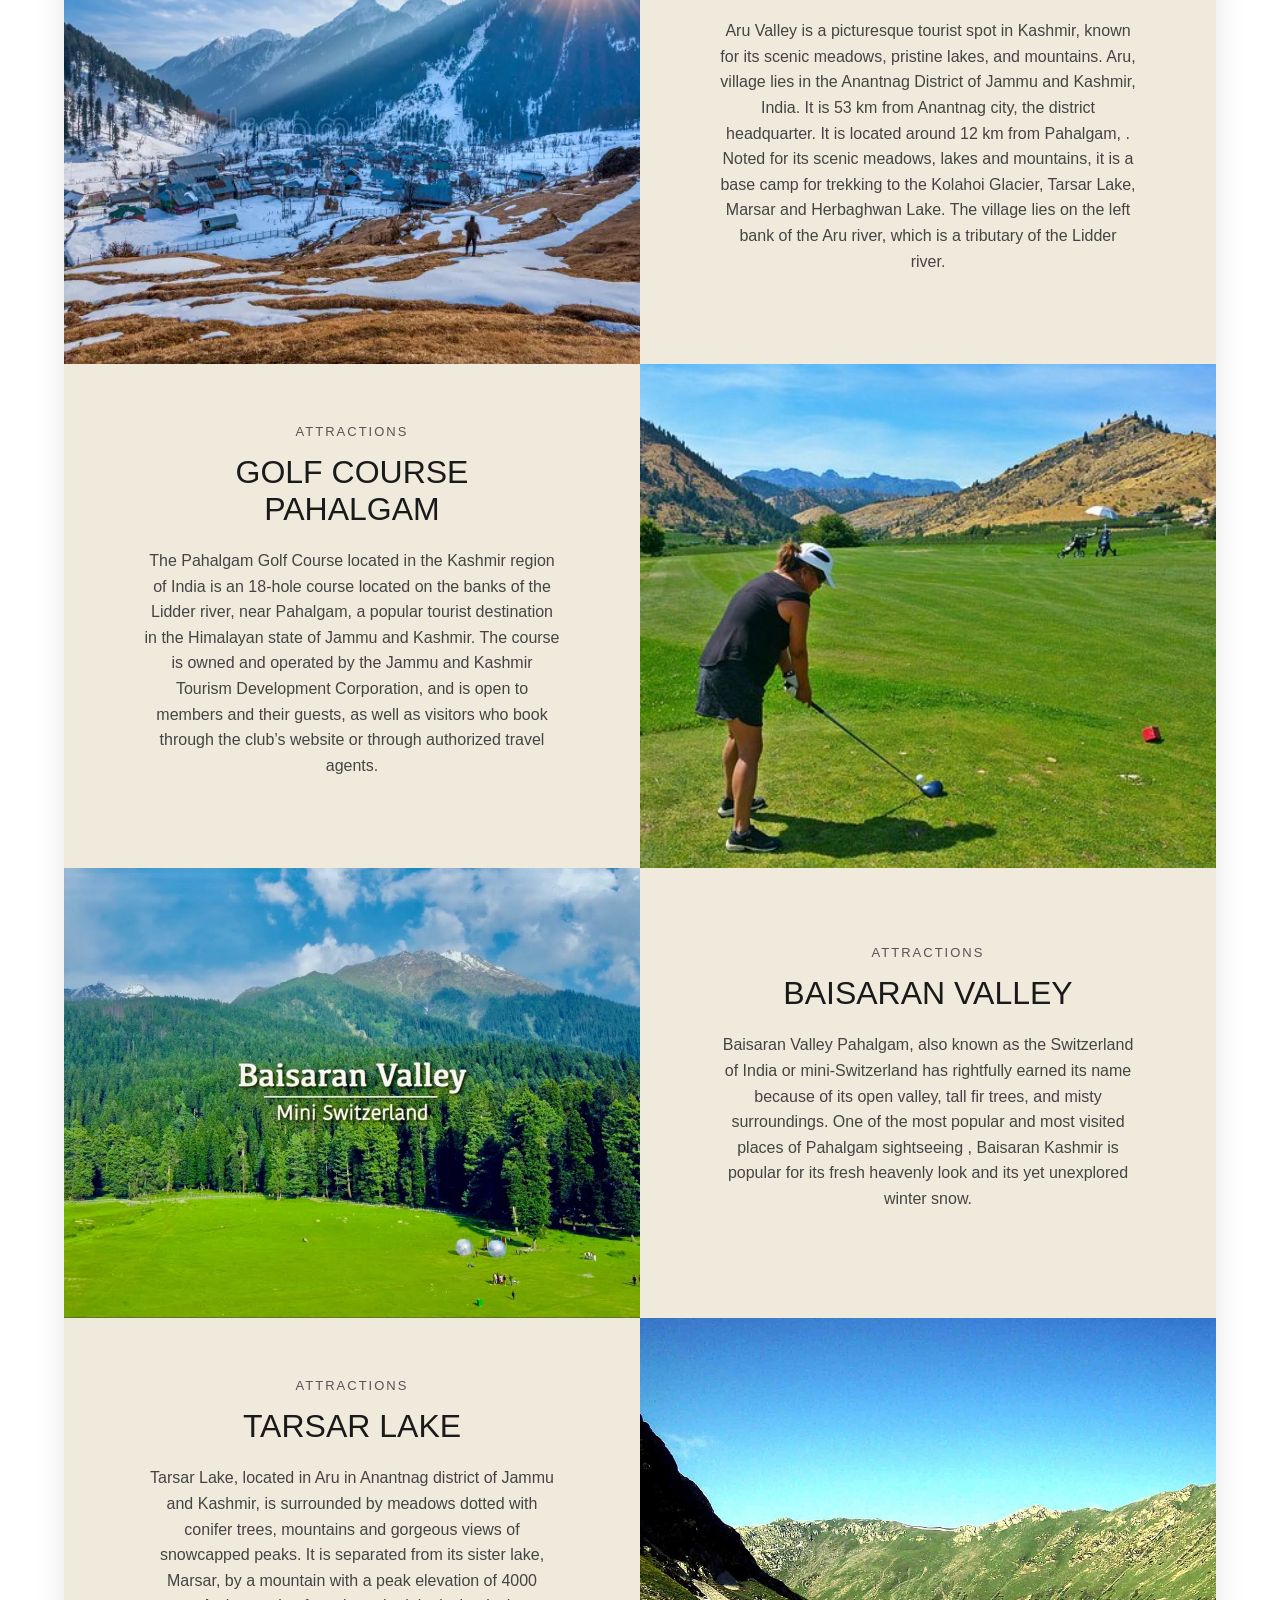
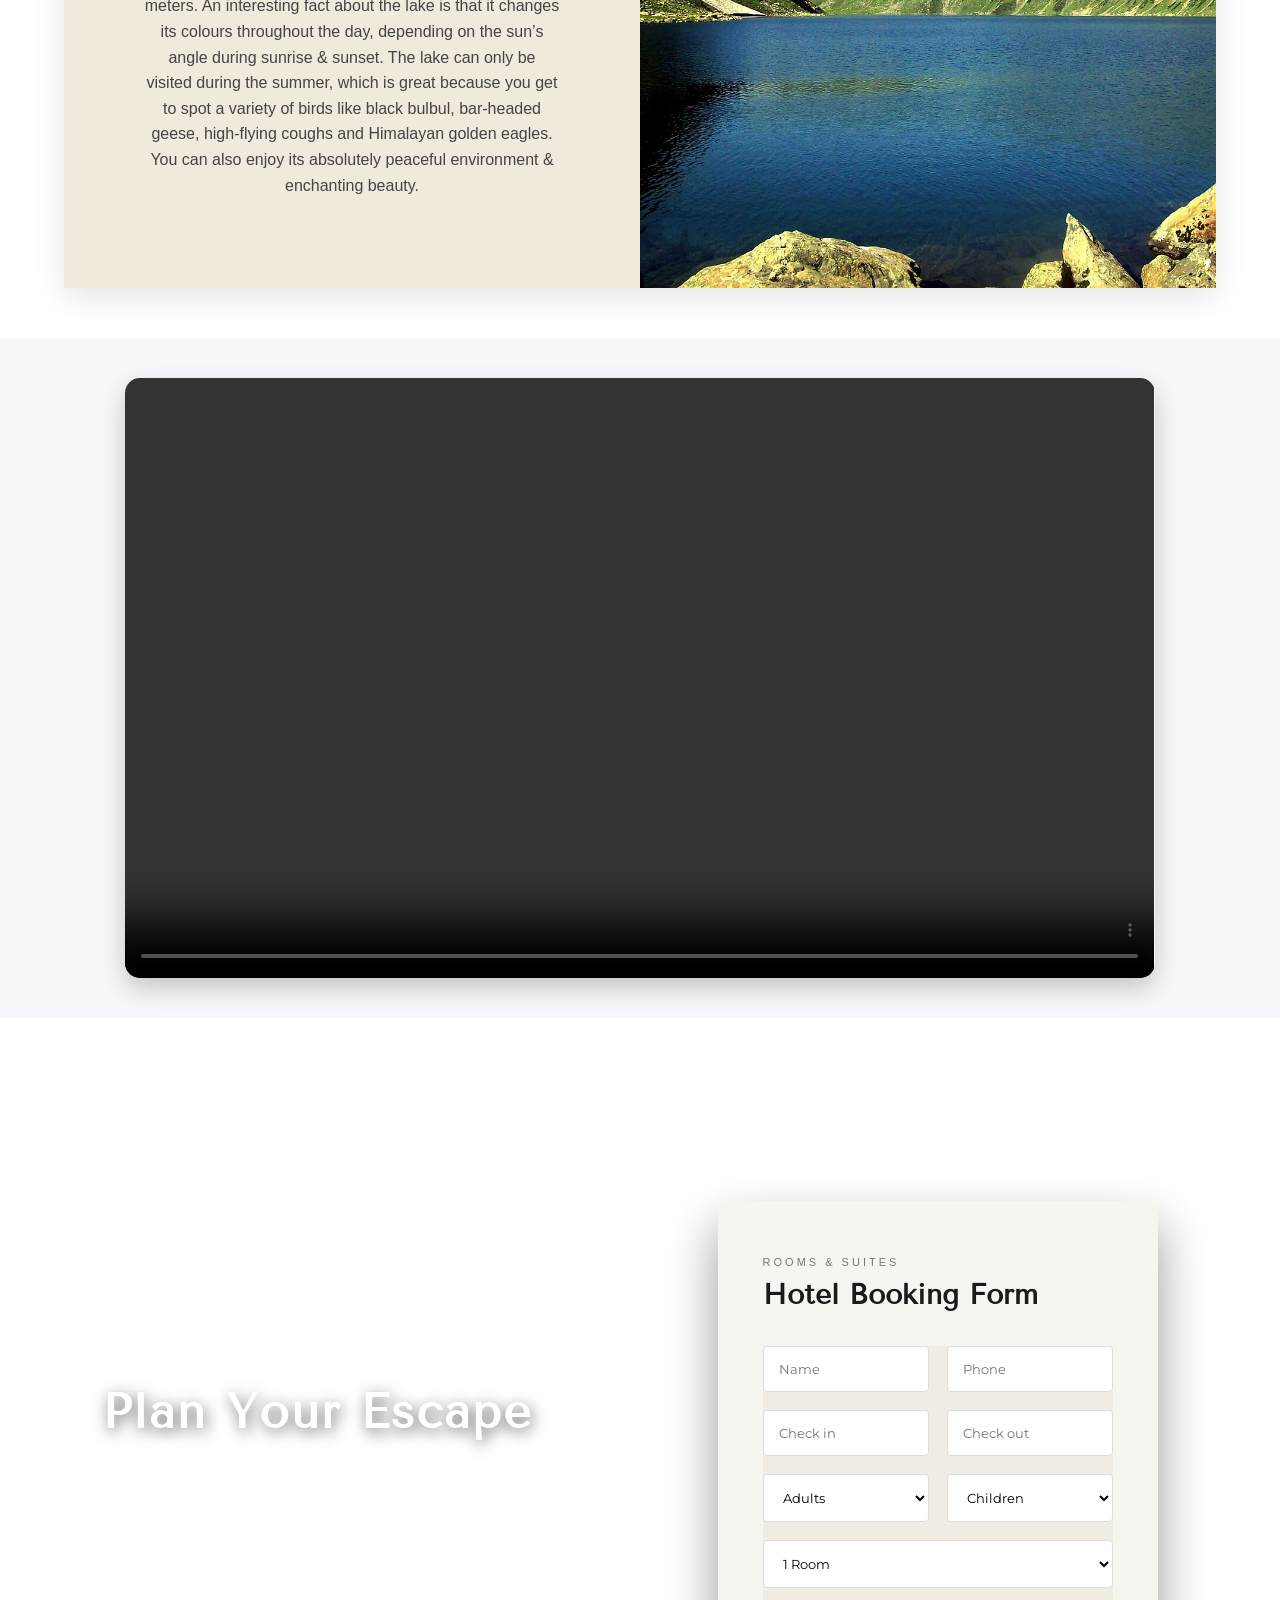
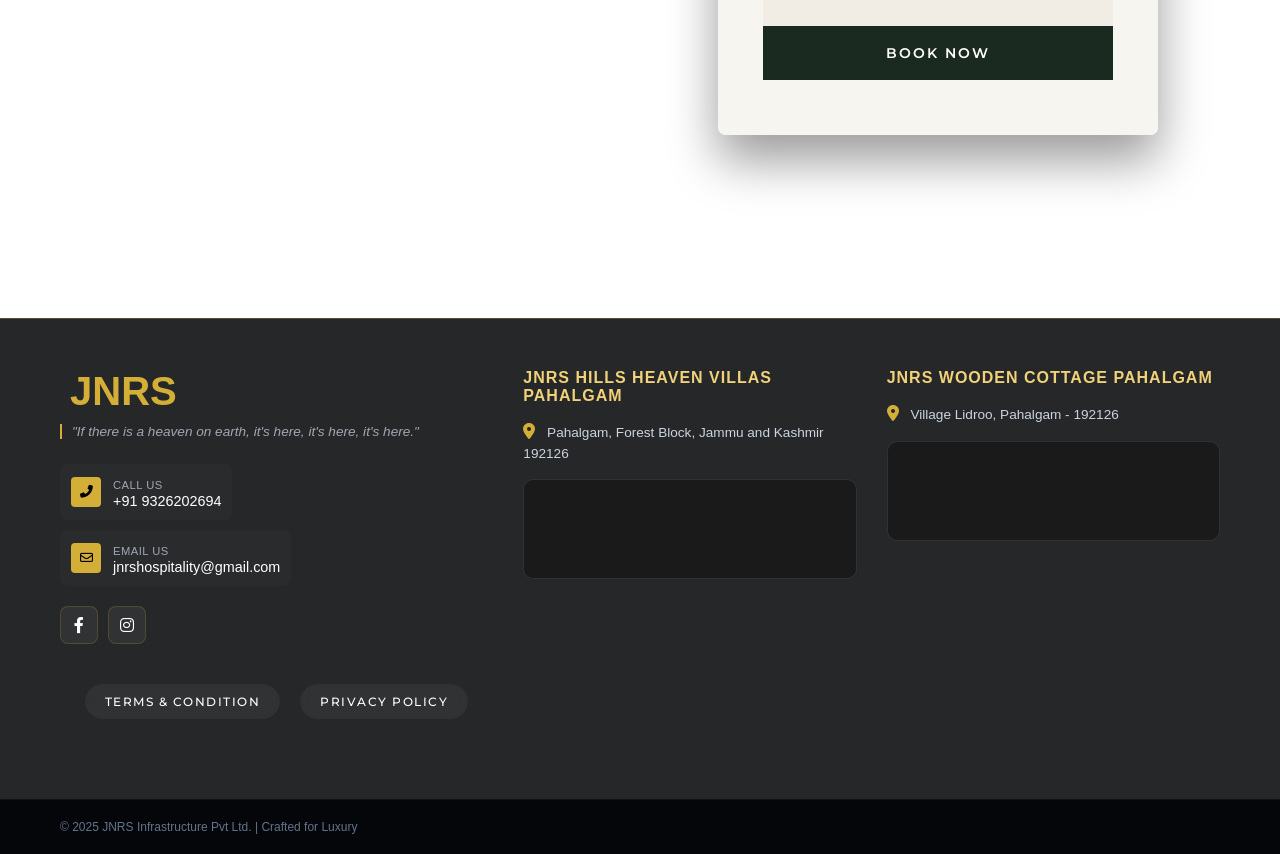
==== commit 89aa1072: "update website" ====
--- a/index.html
+++ b/index.html
@@ -22,7 +22,7 @@
         <a href="index.html" class="logo">
           <div class="logo">
                 <img src="images/logo.png" alt="JNRS Logo">
-                           <span>JNRS</span></a>
+                           <span>जनरस</span></a>
            </div>
            </a>
         
@@ -93,21 +93,20 @@
                 </svg>
             </div>
             <div class="res-text-1">
-                <p>For Reservations</p>
+                <p><span>For Reservations</span></p>
                 <span>+91 9326202694</span>
                 
             </div>
         </div>
     </div>
 
-    <div class="image-side-1">
+    
         <div class="img-wrapper-tall">
             <img src="images/discover.png" alt="Resort Architecture" class="img-tall-1">
         </div>
-        <!-- <div class="img-wrapper-short">
-            <img src="images/6.png" alt="Resort Garden" class="img-large-1">
-        </div> -->
-    </div>
+        
+         
+    
 </section>
 
 
@@ -265,7 +264,7 @@
                 <p class="label"> Attractions</p>
                 <h2>BETAAB VALLEY</h2>
                 <p class="description">
-               Betaab Valley, which is a part of Pahalgam area – one of the several sub-valleys of<spam class="ks"> Kashmir Valley</spam> came into existence during the post <spam class="ks">geosynclinal stage</spam> of the development of the<spam class="ks"> Himalayas.</spam> The valley lies between the two Himalayan Ranges –<spam class="ks"> Pir Panjal</spam> and<spam class="ks"> Zanskar</spam>. Betaab valley is a very popular tourist destination in Jammu and Kashmir. It is also a favourite campsite of travellers as it also serves as a base camp for trekking and further exploration of the mountains.                
+               Betaab Valley, which is a part of Pahalgam area – one of the several sub-valleys of Kashmir Valley came into existence during the post  geosynclinal stage  of the development of the  Himalayas.  The valley lies between the two Himalayan Ranges   Pir Panjal  and Zanskar . Betaab valley is a very popular tourist destination in Jammu and Kashmir. It is also a favourite campsite of travellers as it also serves as a base camp for trekking and further exploration of the mountains.                
             </div>
         </div>
          <div class="attraction-row">
@@ -355,7 +354,7 @@
                         <span>Reservation</span>
                        
                         <div class="res-numbers">
-                           +91 93212 35958
+                           +91 9326202694
                         </div>
                     </a>
                     </div>
@@ -435,11 +434,11 @@
                 <p class="brand-quote">"If there is a heaven on earth, it's here, it's here, it's here."</p>
                 
                 <div class="contact-actions">
-                    <a href="tel:9321235958" class="action-card">
+                    <a href="tel:9326202694" class="action-card">
                         <div class="icon-box-sm"><i class="fas fa-phone-alt"></i></div>
                         <div class="action-text">
                             <span id="contact">Call Us</span>
-                            <p>+91 9321235958</p>
+                            <p>+91 9326202694</p>
                         </div>
                     </a>
                     <a href="mailto:reservations@jnrshotels.com" class="action-card">
--- a/css/style.css
+++ b/css/style.css
@@ -107,6 +107,7 @@
     color: #e67e22; 
     margin-left: 10px; /* Logo aur text ke beech gap */
     font-weight: 700;
+    font-size:40px;
 }
 /* --- Logo Section End --- */
 
@@ -366,9 +367,7 @@
 }
 
 /* --- Left Side: Text --- */
-.content-side-1 {
-    flex: 1;
-}
+ 
 
 .sub-heading-1 {
     text-transform: uppercase;
@@ -399,8 +398,8 @@
 .reservation-box-1 {
     display: flex;
     align-items: center;
-    margin-right:12rem;
-     margin-bottom:-5rem;
+    /* margin-right:12rem; */
+     /* margin-bottom:-5rem; */
     gap: 15px;
 }
 
@@ -436,31 +435,23 @@
 
 
 /* --- Right Side: Images Section --- */
-.image-side-1 {
-    flex: 1;
-    display: flex;
-    gap: 20px;
-    align-items: flex-start; /* Isse upar wali image top se chipki rahegi */
-}
-
-.img-wrapper-tall, .img-wrapper-short {
-    width: 50%;
+ 
+
+.img-wrapper-tall {
+    width: 100%;
     overflow: hidden;
-    border-radius: 1px; /* Thoda zyada round professional lagta hai */
+    border-radius: 6px; /* Thoda zyada round professional lagta hai */
     box-shadow: 0 20px 40px rgba(0,0,0,0.1);
 }
 
 /* 1. LEFT IMAGE: Ise niche karne ke liye */
 .img-wrapper-tall {
-    margin-top: 80px; /* Isse left image niche ho jayegi */
-}
-
-/* 2. RIGHT IMAGE: Ise upar karne ke liye margin 0 karein */
-.img-wrapper-short {
-    margin-top: 0; 
-}
-
-.img-tall-1, .img-large-1 {
+    margin-top: 10px; /* Isse left image niche ho jayegi */
+}
+
+ 
+
+.img-tall-1{
     width: 100%;
     height: 380px; /* Size thoda aur compact kiya professional look ke liye */
     object-fit: cover;
@@ -499,17 +490,10 @@
         text-align: center; 
     }
 
-    .image-side-1 {
-        width: 100%;
-        display: flex; /* Images ko side-by-side rakhega */
-        gap: 15px;
-        margin-top: 40px;
-        justify-content: center;
-        align-items: flex-start; /* Isse alignment top se start hogi */
-    }
+     
     
-    .img-wrapper-tall, .img-wrapper-short {
-        width: 45%; /* Mobile par dono images side-by-side aayengi */
+    .img-wrapper-tall{
+        width: 100%; /* Mobile par dono images side-by-side aayengi */
     }
 
     /* LEFT IMAGE: Mobile par bhi niche rahegi */
@@ -522,8 +506,8 @@
         margin-top: 0;
     }
     
-    .img-tall-1, .img-large-1 {
-        height: 250px; /* Mobile par height thodi kam taaki screen par fit aaye */
+    .img-tall-1{
+        height: 100%; /* Mobile par height thodi kam taaki screen par fit aaye */
     }
     
     .reservation-box-1 { 
@@ -572,14 +556,13 @@
     .image-side-1 {
         width: 100%;
         display: flex; 
-        gap: 15px;
-        margin-top: 40px;
+        
         justify-content: center;
         align-items: flex-start; 
     }
     
-    .img-wrapper-tall, .img-wrapper-short {
-        width: 48%; 
+    .img-wrapper-tall{
+        width: 100%; 
     }
 
     .img-wrapper-tall {
@@ -590,7 +573,7 @@
         margin-top: 0;
     }
     
-    .img-tall-1, .img-large-1 {
+    .img-tall-1{
         height: 280px; 
     }
 }
@@ -874,14 +857,7 @@
     justify-content: center;
 }
 
-.ks{
-    color:rgb(7, 99, 170);
-}
-.ks1{
-    font-weight:600;
-    color:black;
-    /* font-size:20px; */
-}
+ 
 /* Alternating Layout Logic */
 .attraction-row.reverse {
     flex-direction: row-reverse;
